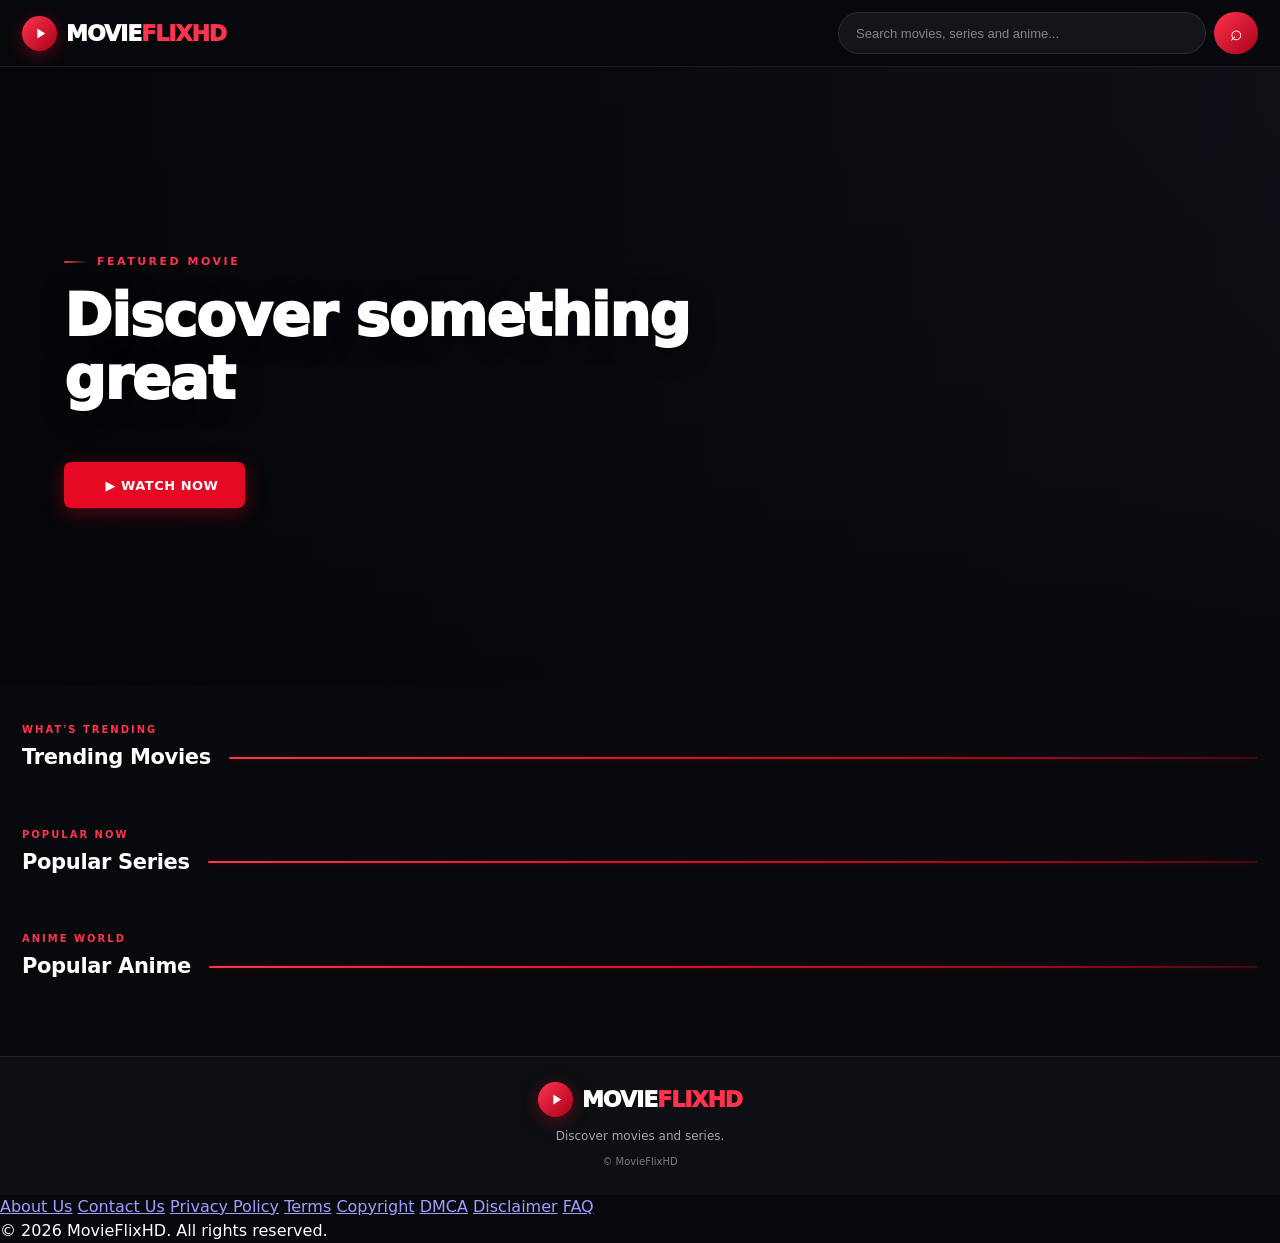
==== my-website/index.html @ fe710dcb "index.html" ====
<!doctype html>
<html lang="en">
<head>
  <link rel="icon" type="image/png" href="/favicon.png">
  <meta charset="utf-8">
  <meta name="viewport" content="width=device-width, initial-scale=1">
  <meta name="theme-color" content="#090b10">
  <meta name="description" content="Discover trending movies, popular series and anime on MovieFlixHD.">
  <meta name="color-scheme" content="dark">
  <title>MovieFlixHD</title>

  <link rel="stylesheet" href="css/home.css">
</head>
<body>

<header class="header">
  <div class="header-inner">

    <a class="logo" href="./" onclick="return goHome(event)" aria-label="MovieFlixHD Home">
      <span class="logo-play" aria-hidden="true">
        <svg viewBox="0 0 24 24" focusable="false">
          <path d="M8 5.8v12.4L18 12 8 5.8Z" fill="currentColor"/>
        </svg>
      </span>
      <span class="logo-text">MOVIE<span>FLIXHD</span></span>
    </a>

    <div class="search-box search-container" id="search-section">
      <input
        id="search-input"
        type="search"
        placeholder="Search movies, series and anime..."
        autocomplete="off"
        aria-label="Search movies, series and anime"
      >
      <button id="search-btn" type="button" aria-label="Search">
        ⌕
      </button>
    </div>

  </div>
</header>

<main>

  <!-- SEARCH RESULTS -->
  <section id="search-results" class="search-results" hidden>
    <div class="section-heading">
      <div>
        <span class="eyebrow">DISCOVER</span>
        <h2>Search Results</h2>
      </div>
    </div>

    <div id="search-results-list" class="movie-grid"></div>
  </section>

  <!-- HOME CONTENT -->
  <div id="home-content">

    <!-- FEATURED BANNER -->
    <section id="banner" class="banner">
      <div class="banner-bg" id="banner-bg"></div>
      <div class="banner-overlay"></div>

      <div class="banner-content">
        <span class="banner-label">FEATURED MOVIE</span>

        <h1 id="banner-title">Discover something great</h1>

        <div id="banner-meta" class="meta-line"></div>

        <p id="banner-overview"></p>

        <button
          id="banner-play"
          class="primary-btn"
          type="button"
          aria-label="Watch featured movie"
        >
          ▶ WATCH NOW
        </button>
      </div>
    </section>

    <!-- TRENDING MOVIES -->
    <section class="content-section">
      <div class="section-heading">
        <div>
          <span class="eyebrow">WHAT'S TRENDING</span>
          <h2>Trending Movies</h2>
        </div>
      </div>

      <div id="trending-movies" class="movie-grid"></div>
    </section>

    <!-- POPULAR SERIES -->
    <section class="content-section">
      <div class="section-heading">
        <div>
          <span class="eyebrow">POPULAR NOW</span>
          <h2>Popular Series</h2>
        </div>
      </div>

      <div id="popular-series" class="movie-grid"></div>
    </section>

    <!-- POPULAR ANIME -->
    <section class="content-section">
      <div class="section-heading">
        <div>
          <span class="eyebrow">ANIME WORLD</span>
          <h2>Popular Anime</h2>
        </div>
      </div>

      <div id="popular-anime" class="movie-grid"></div>
    </section>

  </div>

  <!-- SERIES / MOVIE DETAILS -->
  <section id="series-page" class="details-page" hidden>

    <div class="details-topbar">
      <button
        class="back-btn"
        type="button"
        onclick="goHome(event)"
      >
        ← BACK
      </button>

      <button
        id="details-share-btn"
        class="share-series-btn"
        type="button"
        onclick="openSharePopup()"
      >
        ↗ SHARE
      </button>
    </div>

    <div class="details-hero">

      <div class="series-poster-wrap">
        <img
          id="series-poster"
          src=""
          alt="Movie or series poster"
          loading="lazy"
        >
      </div>

      <div class="series-summary">
        <span id="details-kicker" class="eyebrow">DETAILS</span>

        <h1 id="series-title">Loading...</h1>

        <div id="series-meta" class="meta-line"></div>

        <p id="series-overview"></p>

        <button
          id="details-primary-btn"
          class="primary-btn"
          type="button"
        >
          WATCH MOVIE
        </button>

        <p id="share-feedback" class="feedback" aria-live="polite"></p>
      </div>

    </div>

    <!-- EPISODES -->
    <section id="episodes-section" class="episodes-section">
      <div class="section-heading episodes-heading">

        <div>
          <span id="details-list-kicker" class="eyebrow">WATCH</span>
          <h2 id="details-list-title">Episodes</h2>
        </div>

        <div id="season-control" class="season-control">
          <label for="season-select">Season</label>
          <select id="season-select" aria-label="Select season"></select>
        </div>

      </div>

      <div id="episodes-list" class="episodes-list"></div>
    </section>

    <!-- RECOMMENDED MOVIES -->
    <section id="movie-suggestions-section" class="episodes-section" hidden>
      <div class="section-heading">
        <div>
          <span class="eyebrow">MORE TO EXPLORE</span>
          <h2>YOU MAY ALSO LIKE</h2>
        </div>
      </div>

      <div id="movie-suggestions-list" class="movie-grid"></div>
    </section>

  </section>

</main>

<!-- VIDEO PLAYER MODAL -->
<div
  id="modal"
  class="modal"
  role="dialog"
  aria-modal="true"
  aria-labelledby="player-title"
  hidden
>
  <div class="modal-content">

    <div class="modal-header">
      <div>
        <h2 id="player-title">MovieFlixHD Player</h2>
        <p id="player-subtitle"></p>
      </div>

      <button
        class="modal-close"
        type="button"
        onclick="closeModal()"
        aria-label="Close player"
      >
        ×
      </button>
    </div>

    <div class="video-container" id="video-container"></div>

    <div class="player-controls" hidden>

      <div class="server-controls">
        <span id="server-name">Server 1</span>

        <button
          class="server-btn active"
          type="button"
          data-server="0"
          onclick="selectServer(0)"
        >
          SERVER 1
        </button>

        <button
          class="server-btn"
          type="button"
          data-server="1"
          onclick="selectServer(1)"
        >
          SERVER 2
        </button>

        <button
          class="server-btn"
          type="button"
          data-server="2"
          onclick="selectServer(2)"
        >
          SERVER 3
        </button>
      </div>

      <div id="episode-navigation" class="episode-navigation" hidden>
        <button
          id="prev-episode-btn"
          type="button"
          onclick="navigateEpisode(-1)"
        >
          ← Previous
        </button>

        <span id="episode-nav-label"></span>

        <button
          id="next-episode-btn"
          type="button"
          onclick="navigateEpisode(1)"
        >
          Next →
        </button>
      </div>

    </div>

    <p id="player-info" class="player-info">
      Select a server if playback does not start.
    </p>

  </div>
</div>

<!-- SHARE POPUP -->
<div
  id="share-modal"
  class="share-modal"
  role="dialog"
  aria-modal="true"
  aria-labelledby="share-modal-title"
  hidden
>
  <div class="share-modal-content">

    <div class="share-modal-header">
      <div>
        <h2 id="share-modal-title">Share</h2>
        <p id="share-modal-description"></p>
      </div>

      <button
        type="button"
        onclick="closeSharePopup()"
        aria-label="Close share popup"
      >
        ×
      </button>
    </div>

    <div class="share-options">

      <button
        type="button"
        onclick="shareTo('facebook')"
        aria-label="Share on Facebook"
        title="Facebook"
      >
        <svg viewBox="0 0 24 24" aria-hidden="true" focusable="false">
          <path fill="currentColor" d="M13.5 21v-8h2.7l.4-3.1h-3.1V8c0-.9.3-1.5 1.6-1.5h1.7V3.7c-.3 0-1.3-.1-2.5-.1-2.5 0-4.2 1.5-4.2 4.3v2H7.3V13h2.8v8z"/>
        </svg>
      </button>

      <button
        type="button"
        onclick="shareTo('messenger')"
        aria-label="Share on Messenger"
        title="Messenger"
      >
        <svg viewBox="0 0 24 24" aria-hidden="true" focusable="false">
          <path fill="currentColor" d="M12 2C6.4 2 2 6.1 2 11.4c0 2.9 1.3 5.4 3.5 7.1V22l3.4-1.9c1 .3 2 .5 3.1.5 5.6 0 10-4.1 10-9.2S17.6 2 12 2zm1 12.4-2.6-2.8-5 2.8 5.5-5.8 2.7 2.8 4.9-2.8z"/>
        </svg>
      </button>

      <button
        type="button"
        onclick="shareTo('whatsapp')"
        aria-label="Share on WhatsApp"
        title="WhatsApp"
      >
        <svg viewBox="0 0 24 24" aria-hidden="true" focusable="false">
          <path fill="currentColor" d="M12 2a9.8 9.8 0 0 0-8.5 14.7L2 22l5.5-1.4A10 10 0 1 0 12 2zm0 18a8 8 0 0 1-4.1-1.1l-.3-.2-3.2.8.9-3.1-.2-.3A8 8 0 1 1 12 20zm4.4-6c-.2-.1-1.3-.7-1.5-.7s-.4-.1-.5.1-.6.7-.7.8-.3.2-.5.1a6.5 6.5 0 0 1-1.8-1.1 7 7 0 0 1-1.2-1.5c-.1-.2 0-.3.1-.4l.3-.4c.1-.1.1-.2.2-.4s0-.3 0-.4l-.7-1.6c-.2-.4-.4-.4-.5-.4h-.5c-.2 0-.4.1-.6.3s-.8.8-.8 1.9.8 2.2.9 2.3a9.3 9.3 0 0 0 3.6 3.2c1.4.6 1.9.7 2.6.6.4-.1 1.3-.5 1.5-1s.2-.9.2-1-.2-.2-.5-.3z"/>
        </svg>
      </button>

      <button
        type="button"
        onclick="shareTo('telegram')"
        aria-label="Share on Telegram"
        title="Telegram"
      >
        <svg viewBox="0 0 24 24" aria-hidden="true" focusable="false">
          <path fill="currentColor" d="M21.8 3.2 18.5 20c-.2 1.2-.9 1.5-1.8.9l-5-3.7-2.4 2.3c-.3.3-.5.5-1 .5l.4-5.1 9.3-8.4c.4-.4-.1-.6-.6-.2L6 13.6 1.1 12c-1.1-.3-1.1-1 .2-1.5L20.4 3c.9-.3 1.7.2 1.4.2z"/>
        </svg>
      </button>

      <button
        type="button"
        onclick="shareTo('x')"
        aria-label="Share on X"
        title="X"
      >
        <svg viewBox="0 0 24 24" aria-hidden="true" focusable="false">
          <path fill="currentColor" d="M18.9 2H22l-6.8 7.8L23.2 22h-6.3L12 14.6 5.6 22H2.4l7.3-8.4L1.8 2h6.5l4.5 6.8zM17.8 20h1.7L7.1 3.9H5.3z"/>
        </svg>
      </button>

      <button
        type="button"
        onclick="shareTo('tiktok')"
        aria-label="Share on TikTok"
        title="TikTok"
      >
        <svg viewBox="0 0 24 24" aria-hidden="true" focusable="false">
          <path fill="currentColor" d="M19.6 7.1a5.3 5.3 0 0 1-3.2-1V15a6 6 0 1 1-6-6c.4 0 .8 0 1.2.1v3.2a2.8 2.8 0 1 0 1.8 2.7V2h3.1a5.2 5.2 0 0 0 3.1 4.2z"/>
        </svg>
      </button>

      <button
        type="button"
        onclick="shareTo('copy')"
        aria-label="Copy link"
        title="Copy Link"
      >
        <svg viewBox="0 0 24 24" aria-hidden="true" focusable="false">
          <path fill="none" stroke="currentColor" stroke-width="2" stroke-linecap="round" stroke-linejoin="round" d="M10 13a5 5 0 0 0 7.1 0l3-3a5 5 0 0 0-7.1-7.1l-1.7 1.7M14 11a5 5 0 0 0-7.1 0l-3 3A5 5 0 0 0 11 21l1.7-1.7"/>
        </svg>
      </button>

    </div>

    <p id="share-popup-feedback" class="feedback" aria-live="polite"></p>

  </div>
</div>

<!-- FOOTER -->
<footer class="footer">

  <a class="logo footer-logo" href="./" onclick="return goHome(event)" aria-label="MovieFlixHD Home">
    <span class="logo-play" aria-hidden="true">
      <svg viewBox="0 0 24 24" focusable="false">
        <path d="M8 5.8v12.4L18 12 8 5.8Z" fill="currentColor"/>
      </svg>
    </span>
    <span class="logo-text">MOVIE<span>FLIXHD</span></span>
  </a>

  <p>Discover movies and series.</p>

  <small>© <span id="year"></span> MovieFlixHD</small>

</footer>

<script src="js/home.js"></script>
<footer class="site-footer">
    <div class="footer-links">
        <a href="about.html">About Us</a>
        <a href="contact.html">Contact Us</a>
        <a href="privacy.html">Privacy Policy</a>
        <a href="terms.html">Terms</a>
        <a href="copyright.html">Copyright</a>
        <a href="dmca.html">DMCA</a>
        <a href="disclaimer.html">Disclaimer</a>
        <a href="faq.html">FAQ</a>
    </div>

    <p>© 2026 MovieFlixHD. All rights reserved.</p>
</footer>
</body>
</html>
---- my-website/css/home.css ----
/* MOVIEFLIXHD — FINAL FIXED CSS */

:root {
  --bg: #08090d;
  --bg-secondary: #0e1016;
  --surface: #141720;
  --surface-light: #1c202a;
  --red: #e50924;
  --red-light: #ff334d;
  --red-dark: #a90019;
  --text: #fff;
  --muted: #a3a5af;
  --border: rgba(255,255,255,.08);
  --shadow: 0 12px 35px rgba(0,0,0,.4);
}

* {
  margin: 0;
  padding: 0;
  box-sizing: border-box;
}

html {
  scroll-behavior: smooth;
}

body {
  background: var(--bg);
  color: var(--text);
  font-family: Inter, system-ui, -apple-system, sans-serif;
  overflow-x: hidden;
  line-height: 1.5;
  -webkit-font-smoothing: antialiased;
}

[hidden] {
  display: none !important;
}

button {
  cursor: pointer;
  font-family: inherit;
}

button:focus-visible,
input:focus-visible,
select:focus-visible {
  outline: 2px solid var(--red);
  outline-offset: 3px;
}

/* HEADER */

.header {
  position: sticky;
  top: 0;
  z-index: 100;
  padding: 12px 22px;
  background: rgba(8,9,13,.96);
  backdrop-filter: blur(18px);
  -webkit-backdrop-filter: blur(18px);
  border-bottom: 1px solid var(--border);
}

.header-inner {
  max-width: 1400px;
  margin: auto;
  display: flex;
  justify-content: space-between;
  align-items: center;
  gap: 18px;
}

.logo {
  display: inline-flex;
  align-items: center;
  gap: 9px;
  color: white;
  text-decoration: none;
  flex-shrink: 0;
}

.logo-play {
  width: 35px;
  height: 35px;
  display: flex;
  justify-content: center;
  align-items: center;
  border-radius: 50%;
  color: white;
  background: linear-gradient(135deg,var(--red-light),var(--red-dark));
  box-shadow: 0 4px 16px rgba(229,9,36,.35);
}

.logo-play svg {
  width: 19px;
  height: 19px;
  margin-left: 2px;
}

.logo-text {
  color: white;
  font-size: 22px;
  font-weight: 950;
  letter-spacing: -1px;
}

.logo-text span {
  color: var(--red-light);
}

/* SEARCH */

.search-box,
.search-container {
  display: flex;
  align-items: center;
  gap: 8px;
  width: min(420px,45%);
  max-width: 420px;
  min-width: 180px;
  position: relative;
  margin-left: auto;
}

#search-input {
  display: block;
  flex: 1;
  width: 100%;
  min-width: 0;
  height: 42px;
  padding: 0 17px;
  border-radius: 999px;
  border: 1px solid rgba(255,255,255,.09);
  outline: none;
  background: rgba(255,255,255,.055);
  color: white;
  font-size: 13px;
  transition: .3s ease;
}

#search-input::placeholder {
  color: #85858d;
}

#search-input:focus {
  border-color: var(--red);
  background: rgba(229,9,36,.06);
  box-shadow: 0 0 0 3px rgba(229,9,36,.1);
}

#search-btn {
  height: 42px;
  min-width: 44px;
  display: flex;
  align-items: center;
  justify-content: center;
  border: 0;
  border-radius: 999px;
  background: linear-gradient(135deg,var(--red-light),var(--red-dark));
  color: white;
  font-size: 21px;
}

/* BANNER */

.banner {
  min-height: 490px;
  height: 560px;
  display: flex;
  align-items: center;
  padding: 42px clamp(20px,5vw,75px);
  background-color: #11141a;
  background-size: cover;
  background-position: center 25%;
  position: relative;
  isolation: isolate;
  overflow: hidden;
}

.banner-bg,
.banner-overlay {
  position: absolute;
  inset: 0;
  pointer-events: none;
}

.banner-bg {
  z-index: -2;
  background-size: cover;
  background-position: center;
}

.banner-overlay {
  z-index: -1;
  background:
    linear-gradient(90deg,
      rgba(5,6,10,.97) 0%,
      rgba(5,6,10,.83) 32%,
      rgba(5,6,10,.48) 62%,
      rgba(5,6,10,.18) 100%),
    linear-gradient(0deg,
      #08090d 0%,
      rgba(8,9,13,.35) 35%,
      rgba(8,9,13,.12) 100%);
}

.banner-content {
  position: relative;
  z-index: 2;
  max-width: 650px;
  width: 100%;
}

.banner-label {
  display: inline-flex;
  align-items: center;
  gap: 9px;
  color: var(--red-light);
  font-size: 11px;
  font-weight: 900;
  letter-spacing: 2.5px;
  margin-bottom: 15px;
}

.banner-label::before {
  content: "";
  width: 24px;
  height: 2px;
  border-radius: 5px;
  background: linear-gradient(90deg,var(--red-light),transparent);
}

.banner-content h1 {
  font-size: clamp(32px,5vw,58px);
  font-weight: 950;
  line-height: 1.08;
  margin-bottom: 15px;
  letter-spacing: -1.3px;
  text-shadow: 0 4px 25px rgba(0,0,0,.5);
}

.meta-line {
  display: flex;
  align-items: center;
  flex-wrap: wrap;
  gap: 10px;
  margin: 0 0 15px;
  color: #e4e4e8;
  font-size: 12px;
}

.meta-line .rating {
  color: #ffc857;
  font-weight: 850;
}

.banner-content p {
  color: #d0d1d7;
  font-size: 14px;
  line-height: 1.75;
  max-width: 540px;
  display: -webkit-box;
  -webkit-line-clamp: 3;
  -webkit-box-orient: vertical;
  overflow: hidden;
  text-shadow: 0 2px 10px rgba(0,0,0,.55);
}

/* WATCH NOW BUTTON */

.primary-btn {
  margin-top: 22px;
  padding: 12px 25px;
  border: 1px solid rgba(255,255,255,.12);
  border-radius: 7px;
  background: linear-gradient(120deg,#ff334d,#c90020 65%,#8e0018);
  color: white;
  font-size: 13px;
  font-weight: 850;
  box-shadow: 0 7px 25px rgba(229,9,36,.3);
  transition: .3s ease;
}

.primary-btn:hover {
  transform: translateY(-3px);
  box-shadow: 0 10px 32px rgba(229,9,36,.48);
}

/* Keep original banner button and its JavaScript click handler */

#banner-play {
  display: inline-flex !important;
  align-items: center;
  justify-content: center;
  gap: 9px;
  min-width: 145px;
  min-height: 46px;
  padding: 13px 27px !important;
  border: none !important;
  border-radius: 7px !important;
  background: #e50924 !important;
  color: #fff !important;
  font-size: 0 !important;
  font-weight: 900;
  letter-spacing: .5px;
  box-shadow: 0 5px 20px rgba(229,9,36,.35);
  cursor: pointer;
  transition: .25s ease;
}

#banner-play::after {
  content: "▶  WATCH NOW";
  color: #fff;
  font-size: 13px;
  font-weight: 900;
  letter-spacing: .5px;
}

#banner-play:hover {
  background: #ff1e3d !important;
  transform: translateY(-2px);
  box-shadow: 0 8px 25px rgba(229,9,36,.5);
}

/* HOME SECTIONS */

.content-section,
.search-results {
  max-width: 1400px;
  margin: 32px auto;
  padding: 0 22px;
}

.section-heading {
  display: flex;
  justify-content: space-between;
  align-items: center;
  gap: 15px;
  width: 100%;
  margin-bottom: 18px;
}

.section-heading > div {
  flex: 1;
  min-width: 0;
  width: 100%;
}

.section-heading .eyebrow,
.eyebrow {
  display: block;
  color: var(--red-light);
  font-size: 10px;
  font-weight: 900;
  letter-spacing: 2px;
  margin-bottom: 5px;
}

.section-heading h2 {
  display: flex;
  align-items: center;
  gap: 18px;
  width: 100%;
  font-size: 21px;
  font-weight: 850;
  letter-spacing: -.35px;
}

.section-heading h2::after {
  content: "";
  display: block;
  flex: 1 1 auto;
  min-width: 25px;
  height: 2px;
  border-radius: 20px;
  background: linear-gradient(
    90deg,
    #ff334d 0%,
    #e50924 45%,
    rgba(229,9,36,.65) 80%,
    rgba(229,9,36,.25) 100%
  );
  box-shadow: 0 0 10px rgba(229,9,36,.25);
}

/* POSTER GRID */

.movie-grid {
  display: grid;
  grid-template-columns: repeat(auto-fill,minmax(145px,1fr));
  gap: 17px;
}

.movie-card {
  min-width: 0;
  overflow: hidden;
  border-radius: 10px;
  background: transparent;
  cursor: pointer;
  transition: transform .3s ease;
}

.movie-card:hover {
  transform: translateY(-5px);
}

.movie-card img {
  display: block;
  width: 100%;
  aspect-ratio: 2/3;
  height: auto;
  object-fit: cover;
  border-radius: 9px;
  background: var(--surface);
  border: 1px solid rgba(255,255,255,.07);
  box-shadow: 0 6px 18px rgba(0,0,0,.3);
  transition: .3s ease;
}

.movie-card:hover img {
  border-color: rgba(229,9,36,.7);
  box-shadow: 0 10px 28px rgba(229,9,36,.16);
}

.movie-card-info {
  padding: 8px 2px 3px;
}

.movie-card-title {
  color: #f4f4f6;
  font-size: 12px;
  font-weight: 750;
  line-height: 1.4;
  display: -webkit-box;
  -webkit-line-clamp: 2;
  -webkit-box-orient: vertical;
  overflow: hidden;
}

.movie-card-meta {
  display: flex !important;
  visibility: visible !important;
  align-items: center;
  justify-content: space-between;
  gap: 5px;
  margin-top: 5px;
  color: var(--muted);
  font-size: 10px;
  min-height: 15px;
}

.movie-card-rating {
  color: #ffc857;
  font-weight: 800;
  white-space: nowrap;
}

#search-results[hidden],
#search-section[hidden] {
  display: none !important;
}

/* SERIES DETAILS */

.details-page {
  max-width: 1240px;
  min-height: 65vh;
  margin: 0 auto;
  padding: 25px 22px 55px;
}

.details-topbar {
  display: flex;
  justify-content: space-between;
  align-items: center;
  gap: 12px;
  margin-bottom: 22px;
}

.back-btn,
.share-series-btn {
  border: 1px solid rgba(229,9,36,.35);
  border-radius: 8px;
  padding: 10px 16px;
  font-weight: 800;
  font-size: 12px;
  color: #fff;
  transition: .2s ease;
}

.back-btn {
  background: #191c25;
}

.share-series-btn {
  background: rgba(229,9,36,.12);
  color: #ff7180;
}

.back-btn:hover,
.share-series-btn:hover {
  border-color: var(--red);
  background: rgba(229,9,36,.22);
}

.details-hero {
  display: grid;
  grid-template-columns: 190px minmax(0,1fr);
  gap: 28px;
  align-items: center;
  padding: 22px;
  border: 1px solid var(--border);
  border-radius: 16px;
  background: linear-gradient(135deg,rgba(255,255,255,.045),rgba(255,255,255,.012));
  box-shadow: var(--shadow);
}

.series-poster-wrap img {
  display: block;
  width: 100%;
  aspect-ratio: 2/3;
  object-fit: cover;
  border-radius: 12px;
  border: 1px solid rgba(255,255,255,.1);
  background: var(--surface);
}

.series-summary h1 {
  font-size: clamp(27px,4vw,43px);
  line-height: 1.15;
  margin: 8px 0 12px;
}

.series-summary > p {
  max-width: 780px;
  color: #c5c6cd;
  font-size: 14px;
  line-height: 1.8;
}

.feedback {
  min-height: 18px;
  margin-top: 8px;
  color: #a9d8ad;
  font-size: 11px;
}

.episodes-section {
  margin-top: 35px;
}

.episodes-heading {
  align-items: end;
}

.episodes-heading h2 {
  font-size: 25px;
}

.season-control {
  display: flex;
  align-items: center;
  gap: 9px;
  color: #c5c6cd;
  font-size: 12px;
  font-weight: 700;
}

.season-control select {
  min-width: 135px;
  padding: 10px 34px 10px 12px;
  border: 1px solid rgba(255,255,255,.12);
  border-radius: 8px;
  background: #171a23;
  color: white;
  font: inherit;
}

.episodes-list {
  display: grid;
  grid-template-columns: repeat(2,minmax(0,1fr));
  gap: 13px;
}

.episode-card {
  display: grid;
  grid-template-columns: 135px minmax(0,1fr);
  gap: 13px;
  padding: 10px;
  border: 1px solid rgba(255,255,255,.07);
  border-radius: 11px;
  background: rgba(255,255,255,.025);
  cursor: pointer;
  transition: .2s ease;
}

.episode-card:hover {
  border-color: rgba(229,9,36,.65);
  background: rgba(229,9,36,.07);
  transform: translateY(-2px);
}

.episode-card img {
  width: 100%;
  aspect-ratio: 16/9;
  object-fit: cover;
  border-radius: 7px;
  background: #090a0e;
}

.episode-card h3 {
  font-size: 13px;
  line-height: 1.4;
  margin: 3px 0 6px;
}

.episode-number {
  color: var(--red-light);
  font-size: 10px;
  font-weight: 900;
}

.episode-card p {
  color: #9fa1aa;
  font-size: 11px;
  line-height: 1.55;
  display: -webkit-box;
  -webkit-line-clamp: 3;
  -webkit-box-orient: vertical;
  overflow: hidden;
}

.episode-runtime {
  display: block;
  color: #777d89;
  font-size: 10px;
  margin-top: 6px;
}

.episode-status {
  grid-column: 1/-1;
  padding: 25px;
  text-align: center;
  color: var(--muted);
  background: rgba(255,255,255,.025);
  border-radius: 10px;
}

/* VIDEO PLAYER */

.modal {
  position: fixed;
  inset: 0;
  background: rgba(3,4,7,.96);
  backdrop-filter: blur(15px);
  -webkit-backdrop-filter: blur(15px);
  display: none;
  justify-content: center;
  align-items: center;
  z-index: 9999;
  padding: 18px;
}

.modal:not([hidden]) {
  display: flex;
}

.modal-content {
  position: relative;
  width: 100%;
  max-width: 1000px;
  max-height: 94vh;
  overflow-y: auto;
  padding: 18px;
  border-radius: 17px;
  background: #11141a;
  border: 1px solid rgba(229,9,36,.2);
  box-shadow: 0 25px 80px rgba(0,0,0,.7);
}

.modal-header {
  display: flex;
  justify-content: space-between;
  align-items: flex-start;
  padding: 5px 48px 15px 5px;
}

.modal-header h2 {
  font-size: 19px;
  font-weight: 800;
  color: white;
}

.modal-header p {
  color: #a9abb5;
  font-size: 11px;
  margin-top: 4px;
}

.modal-close {
  position: absolute;
  top: 12px;
  right: 15px;
  width: 36px;
  height: 36px;
  display: flex;
  justify-content: center;
  align-items: center;
  cursor: pointer;
  font-size: 21px;
  color: white;
  background: rgba(229,9,36,.14);
  border: 1px solid rgba(229,9,36,.3);
  border-radius: 50%;
  z-index: 20;
}

.modal-close:hover {
  background: var(--red);
  transform: rotate(90deg);
}

.video-container {
  position: relative;
  width: 100%;
  aspect-ratio: 16/9;
  background: #000;
  border-radius: 12px;
  overflow: hidden;
  border: 1px solid rgba(229,9,36,.22);
  box-shadow: 0 10px 35px rgba(0,0,0,.5);
}

.video-container iframe {
  position: absolute;
  inset: 0;
  display: block;
  width: 100%;
  height: 100%;
  border: none;
}

.player-controls {
  display: flex;
  flex-direction: column;
  gap: 12px;
  padding: 14px 5px;
  border-bottom: 1px solid rgba(255,255,255,.07);
}

.server-controls {
  display: flex;
  align-items: center;
  flex-wrap: wrap;
  gap: 8px;
}

#server-name {
  color: var(--red-light);
  font-size: 12px;
  font-weight: 800;
  margin-right: 8px;
}

.server-btn {
  padding: 9px 15px;
  border: 1px solid rgba(255,255,255,.1);
  border-radius: 8px;
  background: var(--surface);
  color: var(--muted);
  font-size: 11px;
  font-weight: 750;
}

.server-btn.active {
  color: white;
  background: linear-gradient(135deg,var(--red-light),var(--red-dark));
  border-color: var(--red);
  box-shadow: 0 4px 15px rgba(229,9,36,.25);
}

.episode-navigation {
  display: flex;
  justify-content: space-between;
  align-items: center;
  gap: 10px;
  padding: 12px 3px;
  border-top: 1px solid rgba(255,255,255,.07);
}

.episode-navigation button {
  padding: 9px 12px;
  border: 1px solid rgba(229,9,36,.35);
  border-radius: 7px;
  background: rgba(229,9,36,.1);
  color: #ff7180;
  font-size: 11px;
  font-weight: 800;
}

.episode-navigation button:disabled {
  opacity: .35;
  cursor: not-allowed;
}

.episode-navigation span {
  color: #aeb0b8;
  font-size: 11px;
  text-align: center;
}

.player-info {
  margin-top: 12px;
  color: #a3a5af;
  font-size: 11px;
}

/* SHARE POPUP */

.share-modal {
  position: fixed;
  inset: 0;
  z-index: 10000;
  display: none;
  justify-content: center;
  align-items: center;
  padding: 15px;
  background: rgba(0,0,0,.8);
  backdrop-filter: blur(10px);
}

.share-modal:not([hidden]) {
  display: flex;
}

.share-modal-content {
  width: 100%;
  max-width: 390px;
  padding: 20px;
  border: 1px solid var(--border);
  border-radius: 15px;
  background: #141720;
  box-shadow: var(--shadow);
}

.share-modal-header {
  display: flex;
  justify-content: space-between;
  align-items: center;
  gap: 10px;
  margin-bottom: 22px;
}

.share-modal-header h2 {
  font-size: 19px;
}

.share-modal-header p {
  color: var(--muted);
  font-size: 12px;
}

.share-modal-header > button {
  width: 32px;
  height: 32px;
  border: 1px solid var(--border);
  border-radius: 50%;
  background: #20232d;
  color: white;
  font-size: 20px;
}

.share-options {
  display: grid;
  grid-template-columns: repeat(4,1fr);
  gap: 12px;
}

.share-options button {
  display: flex;
  justify-content: center;
  align-items: center;
  aspect-ratio: 1;
  border: 1px solid var(--border);
  border-radius: 12px;
  background: #20232d;
  color: white;
  transition: .2s ease;
}

.share-options button:hover {
  background: var(--red);
  transform: translateY(-3px);
}

.share-options svg {
  width: 25px;
  height: 25px;
}

/* FOOTER */

.footer {
  margin-top: 55px;
  padding: 25px 15px;
  text-align: center;
  background: #0d0f13;
  border-top: 1px solid var(--border);
  color: var(--muted);
  font-size: 12px;
}

.footer-logo {
  margin-bottom: 10px;
}

.footer p {
  margin-bottom: 7px;
}

.footer small {
  color: #777983;
}

/* DESKTOP POSTER SIZE */

@media (min-width: 768px) {
  .movie-grid {
    grid-template-columns: repeat(auto-fill,minmax(135px,1fr));
    gap: 16px;
  }

  .content-section,
  .search-results {
    margin-top: 35px;
    margin-bottom: 35px;
  }
}

@media (min-width: 1200px) {
  .movie-grid {
    grid-template-columns: repeat(auto-fill,minmax(145px,1fr));
    gap: 18px;
  }

  .banner {
    height: 620px;
  }
}

/* TABLET */

@media (max-width: 767px) {
  .details-page {
    padding: 18px 13px 40px;
  }

  .details-hero {
    grid-template-columns: 115px minmax(0,1fr);
    gap: 15px;
    padding: 13px;
  }

  .series-summary h1 {
    font-size: 23px;
  }

  .series-summary > p {
    font-size: 12px;
    line-height: 1.6;
  }

  .episodes-list {
    grid-template-columns: 1fr;
  }

  .episodes-heading h2 {
    font-size: 21px;
  }
}

/* MOBILE */

@media (max-width: 600px) {
  .header {
    padding: 11px 13px;
  }

  .header-inner {
    gap: 10px;
  }

  .logo-play {
    width: 29px;
    height: 29px;
  }

  .logo-play svg {
    width: 16px;
    height: 16px;
  }

  .logo-text {
    font-size: 18px;
  }

  .search-box,
  .search-container {
    width: 45%;
    max-width: 220px;
    min-width: 125px;
    margin-left: auto;
  }

  #search-input {
    height: 38px;
    padding: 0 12px;
    font-size: 11px;
  }

  #search-btn {
    height: 38px;
    min-width: 37px;
  }

  .banner {
    height: 410px;
    min-height: 410px;
    padding: 22px 17px;
    background-position: center;
  }

  .banner-overlay {
    background:
      linear-gradient(90deg,rgba(5,6,10,.91),rgba(5,6,10,.48)),
      linear-gradient(0deg,#08090d 0%,transparent 75%);
  }

  .banner-content h1 {
    font-size: 29px;
  }

  .banner-label {
    font-size: 9px;
    margin-bottom: 12px;
  }

  .meta-line {
    gap: 8px;
    font-size: 10px;
  }

  .banner-content p {
    font-size: 12px;
    line-height: 1.65;
  }

  .primary-btn {
    padding: 11px 20px;
    font-size: 12px;
    margin-top: 18px;
  }

  #banner-play {
    min-height: 42px;
    padding: 11px 20px !important;
  }

  #banner-play::after {
    font-size: 12px;
  }

  .content-section,
  .search-results {
    margin: 23px auto;
    padding: 0 13px;
  }

  .section-heading {
    margin-bottom: 14px;
  }

  .section-heading h2 {
    font-size: 17px;
    gap: 10px;
  }

  .movie-grid {
    grid-template-columns: repeat(3,minmax(0,1fr));
    gap: 9px;
  }

  .movie-card img {
    aspect-ratio: 2/3;
    height: auto;
    border-radius: 8px;
  }

  .movie-card-info {
    padding: 7px 1px 2px;
  }

  .movie-card-title {
    font-size: 11px;
  }

  .movie-card-meta {
    font-size: 9px;
  }

  .details-hero {
    grid-template-columns: 105px minmax(0,1fr);
    gap: 12px;
    padding: 11px;
  }

  .series-summary h1 {
    font-size: 20px;
  }

  .series-summary > p {
    font-size: 11px;
  }

  .episodes-heading {
    align-items: flex-start;
    flex-direction: column;
  }

  .season-control {
    width: 100%;
    justify-content: space-between;
  }

  .season-control select {
    flex: 1;
  }

  .episode-card {
    grid-template-columns: 112px minmax(0,1fr);
    gap: 10px;
    padding: 8px;
  }

  .episode-card h3 {
    font-size: 12px;
  }

  .episode-card p {
    font-size: 10px;
    -webkit-line-clamp: 2;
  }

  .modal {
    padding: 8px;
  }

  .modal-content {
    padding: 10px;
    border-radius: 12px;
    max-height: 96vh;
  }

  .modal-close {
    top: 8px;
    right: 8px;
    width: 32px;
    height: 32px;
    font-size: 19px;
  }

  .modal-header {
    padding: 5px 42px 12px 3px;
  }

  .modal-header h2 {
    font-size: 15px;
  }

  .video-container {
    border-radius: 9px;
  }

  .player-controls {
    padding: 12px 3px;
    gap: 10px;
  }

  .server-controls {
    gap: 6px;
  }

  .server-btn {
    flex: 1;
    padding: 9px 7px;
    font-size: 10px;
  }

  .episode-navigation {
    flex-wrap: wrap;
  }

  .episode-navigation span {
    order: -1;
    width: 100%;
  }

  .footer {
    margin-top: 35px;
    padding: 22px 12px;
  }
}

@media (max-width: 360px) {
  .logo-text {
    font-size: 16px;
  }

  .logo-play {
    width: 26px;
    height: 26px;
  }

  .search-box,
  .search-container {
    width: 42%;
    max-width: 165px;
    min-width: 110px;
  }

  .movie-grid {
    gap: 7px;
  }

  .banner {
    height: 360px;
    min-height: 360px;
  }

  .banner-content h1 {
    font-size: 24px;
  }

  .section-heading h2 {
    font-size: 15px;
    gap: 8px;
  }

  .details-hero {
    grid-template-columns: 90px minmax(0,1fr);
    gap: 10px;
  }

  .series-summary h1 {
    font-size: 18px;
  }
}

/* ACCESSIBILITY */

@media (prefers-reduced-motion: reduce) {
  *,
  *::before,
  *::after {
    scroll-behavior: auto !important;
    transition-duration: .01ms !important;
    animation-duration: .01ms !important;
  }
}

/* SCROLLBAR */

::-webkit-scrollbar {
  width: 7px;
}

::-webkit-scrollbar-track {
  background: #08090d;
}

::-webkit-scrollbar-thumb {
  background: #64202c;
  border-radius: 20px;
}

::-webkit-scrollbar-thumb:hover {
  background: var(--red);
}
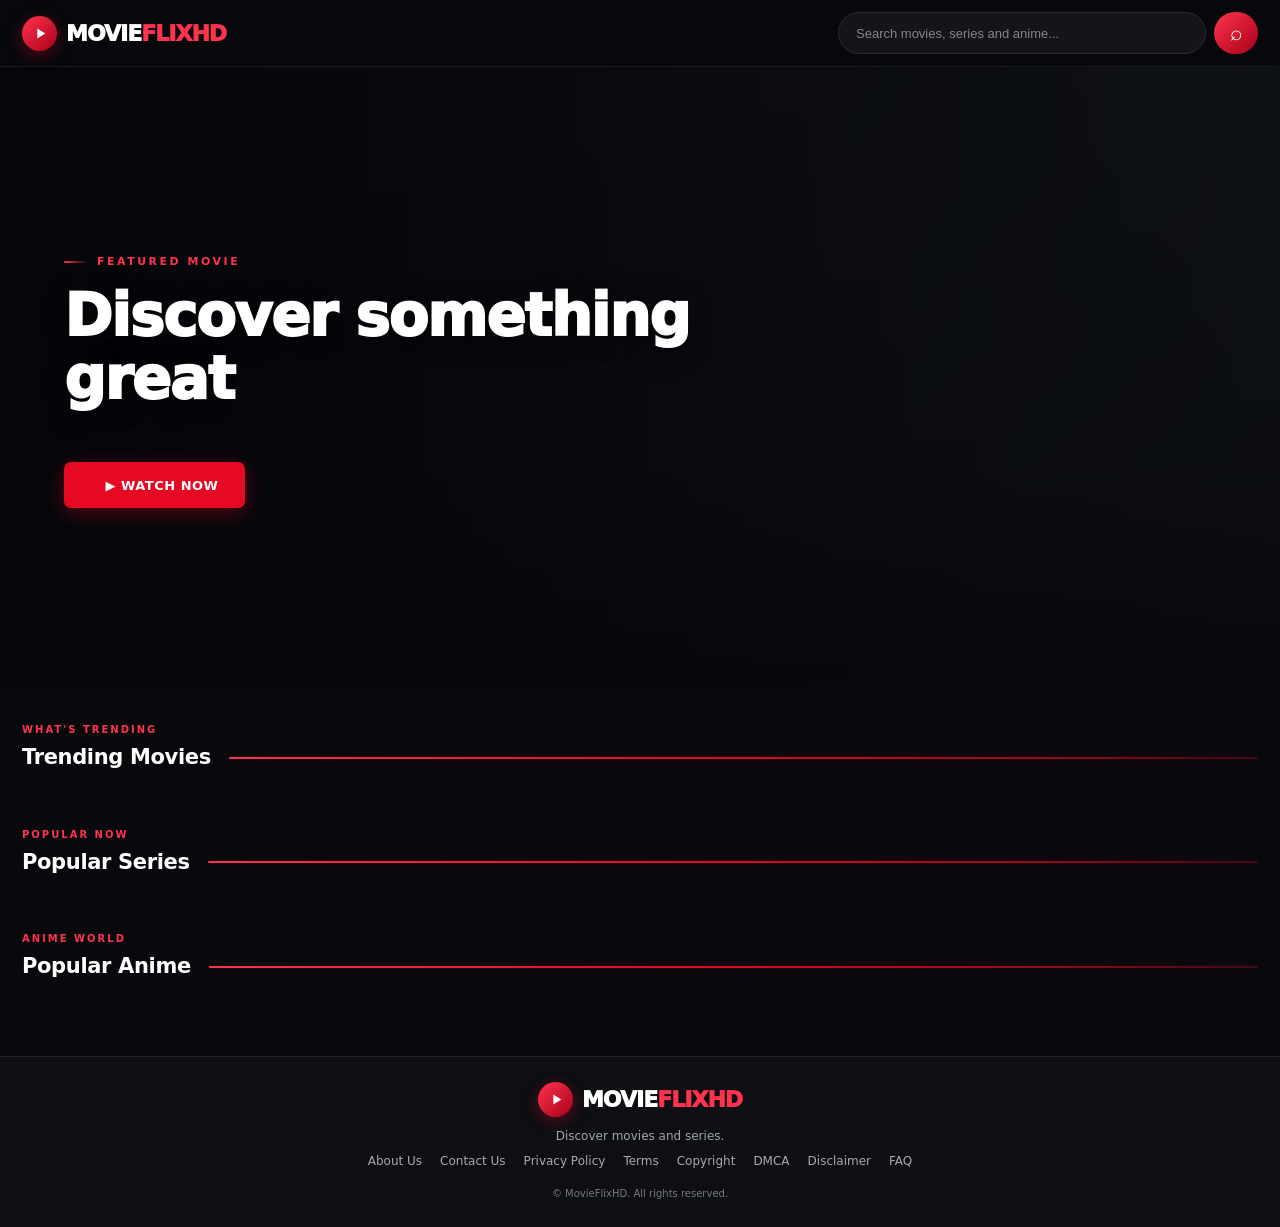
==== commit 8adcd229: "index.html" ====
--- a/my-website/index.html
+++ b/my-website/index.html
@@ -428,24 +428,21 @@
 
   <p>Discover movies and series.</p>
 
-  <small>© <span id="year"></span> MovieFlixHD</small>
+  <nav class="footer-links" aria-label="Footer links">
+    <a href="about.html">About Us</a>
+    <a href="contact.html">Contact Us</a>
+    <a href="privacy.html">Privacy Policy</a>
+    <a href="terms.html">Terms</a>
+    <a href="copyright.html">Copyright</a>
+    <a href="dmca.html">DMCA</a>
+    <a href="disclaimer.html">Disclaimer</a>
+    <a href="faq.html">FAQ</a>
+  </nav>
+
+  <small>© <span id="year"></span> MovieFlixHD. All rights reserved.</small>
 
 </footer>
 
 <script src="js/home.js"></script>
-<footer class="site-footer">
-    <div class="footer-links">
-        <a href="about.html">About Us</a>
-        <a href="contact.html">Contact Us</a>
-        <a href="privacy.html">Privacy Policy</a>
-        <a href="terms.html">Terms</a>
-        <a href="copyright.html">Copyright</a>
-        <a href="dmca.html">DMCA</a>
-        <a href="disclaimer.html">Disclaimer</a>
-        <a href="faq.html">FAQ</a>
-    </div>
-
-    <p>© 2026 MovieFlixHD. All rights reserved.</p>
-</footer>
 </body>
 </html>
--- a/my-website/css/home.css
+++ b/my-website/css/home.css
@@ -1288,3 +1288,35 @@
 ::-webkit-scrollbar-thumb:hover {
   background: var(--red);
 }
+.site-footer {
+    background: #090a0d;
+    border-top: 1px solid #24262c;
+    padding: 22px 15px;
+    text-align: center;
+    margin-top: 40px;
+}
+
+.footer-links {
+    display: flex;
+    justify-content: center;
+    flex-wrap: wrap;
+    gap: 10px 18px;
+    margin-bottom: 14px;
+}
+
+.footer-links a {
+    color: #aaa;
+    font-size: 12px;
+    text-decoration: none;
+    transition: color 0.2s ease;
+}
+
+.footer-links a:hover {
+    color: #d8b66a;
+}
+
+.site-footer p {
+    color: #666;
+    font-size: 11px;
+    margin: 0;
+}
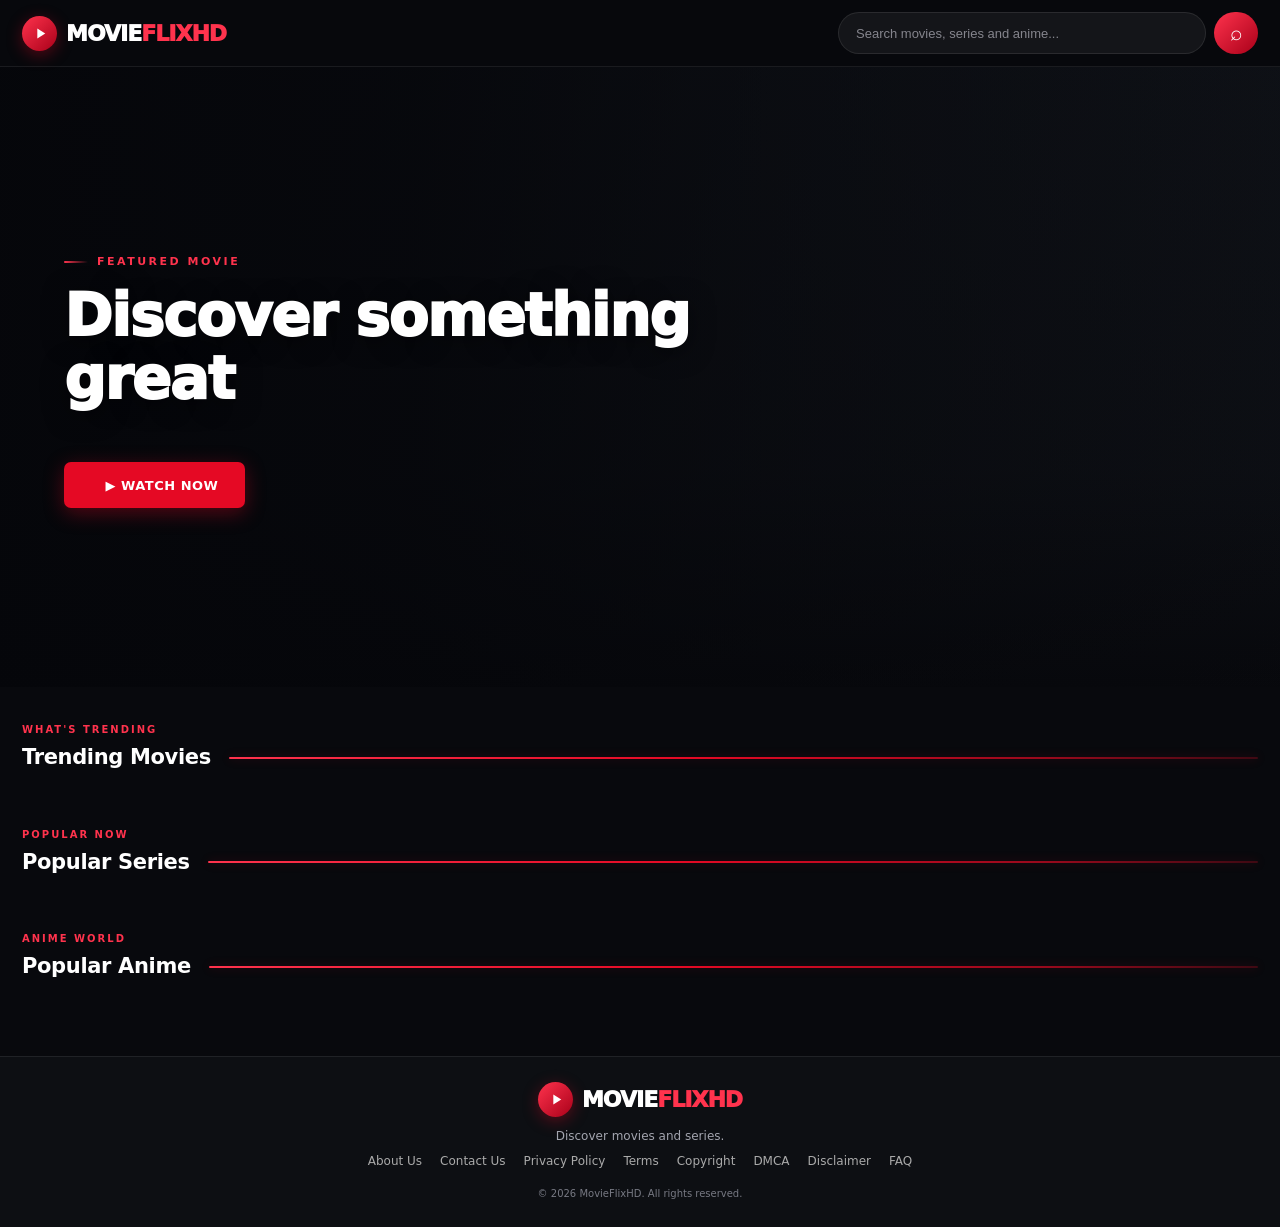
==== commit d6a3db27: "index.html" ====
--- a/my-website/index.html
+++ b/my-website/index.html
@@ -1,7 +1,7 @@
+
 <!doctype html>
 <html lang="en">
 <head>
-  <link rel="icon" type="image/png" href="/favicon.png">
   <meta charset="utf-8">
   <meta name="viewport" content="width=device-width, initial-scale=1">
   <meta name="theme-color" content="#090b10">
@@ -9,6 +9,7 @@
   <meta name="color-scheme" content="dark">
   <title>MovieFlixHD</title>
 
+  <link rel="icon" type="image/png" href="/favicon.png">
   <link rel="stylesheet" href="css/home.css">
 </head>
 <body>
@@ -330,78 +331,43 @@
 
     <div class="share-options">
 
-      <button
-        type="button"
-        onclick="shareTo('facebook')"
-        aria-label="Share on Facebook"
-        title="Facebook"
-      >
+      <button type="button" onclick="shareTo('facebook')" aria-label="Share on Facebook" title="Facebook">
         <svg viewBox="0 0 24 24" aria-hidden="true" focusable="false">
           <path fill="currentColor" d="M13.5 21v-8h2.7l.4-3.1h-3.1V8c0-.9.3-1.5 1.6-1.5h1.7V3.7c-.3 0-1.3-.1-2.5-.1-2.5 0-4.2 1.5-4.2 4.3v2H7.3V13h2.8v8z"/>
         </svg>
       </button>
 
-      <button
-        type="button"
-        onclick="shareTo('messenger')"
-        aria-label="Share on Messenger"
-        title="Messenger"
-      >
+      <button type="button" onclick="shareTo('messenger')" aria-label="Share on Messenger" title="Messenger">
         <svg viewBox="0 0 24 24" aria-hidden="true" focusable="false">
           <path fill="currentColor" d="M12 2C6.4 2 2 6.1 2 11.4c0 2.9 1.3 5.4 3.5 7.1V22l3.4-1.9c1 .3 2 .5 3.1.5 5.6 0 10-4.1 10-9.2S17.6 2 12 2zm1 12.4-2.6-2.8-5 2.8 5.5-5.8 2.7 2.8 4.9-2.8z"/>
         </svg>
       </button>
 
-      <button
-        type="button"
-        onclick="shareTo('whatsapp')"
-        aria-label="Share on WhatsApp"
-        title="WhatsApp"
-      >
+      <button type="button" onclick="shareTo('whatsapp')" aria-label="Share on WhatsApp" title="WhatsApp">
         <svg viewBox="0 0 24 24" aria-hidden="true" focusable="false">
           <path fill="currentColor" d="M12 2a9.8 9.8 0 0 0-8.5 14.7L2 22l5.5-1.4A10 10 0 1 0 12 2zm0 18a8 8 0 0 1-4.1-1.1l-.3-.2-3.2.8.9-3.1-.2-.3A8 8 0 1 1 12 20zm4.4-6c-.2-.1-1.3-.7-1.5-.7s-.4-.1-.5.1-.6.7-.7.8-.3.2-.5.1a6.5 6.5 0 0 1-1.8-1.1 7 7 0 0 1-1.2-1.5c-.1-.2 0-.3.1-.4l.3-.4c.1-.1.1-.2.2-.4s0-.3 0-.4l-.7-1.6c-.2-.4-.4-.4-.5-.4h-.5c-.2 0-.4.1-.6.3s-.8.8-.8 1.9.8 2.2.9 2.3a9.3 9.3 0 0 0 3.6 3.2c1.4.6 1.9.7 2.6.6.4-.1 1.3-.5 1.5-1s.2-.9.2-1-.2-.2-.5-.3z"/>
         </svg>
       </button>
 
-      <button
-        type="button"
-        onclick="shareTo('telegram')"
-        aria-label="Share on Telegram"
-        title="Telegram"
-      >
+      <button type="button" onclick="shareTo('telegram')" aria-label="Share on Telegram" title="Telegram">
         <svg viewBox="0 0 24 24" aria-hidden="true" focusable="false">
           <path fill="currentColor" d="M21.8 3.2 18.5 20c-.2 1.2-.9 1.5-1.8.9l-5-3.7-2.4 2.3c-.3.3-.5.5-1 .5l.4-5.1 9.3-8.4c.4-.4-.1-.6-.6-.2L6 13.6 1.1 12c-1.1-.3-1.1-1 .2-1.5L20.4 3c.9-.3 1.7.2 1.4.2z"/>
         </svg>
       </button>
 
-      <button
-        type="button"
-        onclick="shareTo('x')"
-        aria-label="Share on X"
-        title="X"
-      >
+      <button type="button" onclick="shareTo('x')" aria-label="Share on X" title="X">
         <svg viewBox="0 0 24 24" aria-hidden="true" focusable="false">
           <path fill="currentColor" d="M18.9 2H22l-6.8 7.8L23.2 22h-6.3L12 14.6 5.6 22H2.4l7.3-8.4L1.8 2h6.5l4.5 6.8zM17.8 20h1.7L7.1 3.9H5.3z"/>
         </svg>
       </button>
 
-      <button
-        type="button"
-        onclick="shareTo('tiktok')"
-        aria-label="Share on TikTok"
-        title="TikTok"
-      >
+      <button type="button" onclick="shareTo('tiktok')" aria-label="Share on TikTok" title="TikTok">
         <svg viewBox="0 0 24 24" aria-hidden="true" focusable="false">
           <path fill="currentColor" d="M19.6 7.1a5.3 5.3 0 0 1-3.2-1V15a6 6 0 1 1-6-6c.4 0 .8 0 1.2.1v3.2a2.8 2.8 0 1 0 1.8 2.7V2h3.1a5.2 5.2 0 0 0 3.1 4.2z"/>
         </svg>
       </button>
 
-      <button
-        type="button"
-        onclick="shareTo('copy')"
-        aria-label="Copy link"
-        title="Copy Link"
-      >
+      <button type="button" onclick="shareTo('copy')" aria-label="Copy link" title="Copy Link">
         <svg viewBox="0 0 24 24" aria-hidden="true" focusable="false">
           <path fill="none" stroke="currentColor" stroke-width="2" stroke-linecap="round" stroke-linejoin="round" d="M10 13a5 5 0 0 0 7.1 0l3-3a5 5 0 0 0-7.1-7.1l-1.7 1.7M14 11a5 5 0 0 0-7.1 0l-3 3A5 5 0 0 0 11 21l1.7-1.7"/>
         </svg>
@@ -414,7 +380,7 @@
   </div>
 </div>
 
-<!-- FOOTER -->
+<!-- SINGLE FOOTER -->
 <footer class="footer">
 
   <a class="logo footer-logo" href="./" onclick="return goHome(event)" aria-label="MovieFlixHD Home">
@@ -439,7 +405,7 @@
     <a href="faq.html">FAQ</a>
   </nav>
 
-  <small>© <span id="year"></span> MovieFlixHD. All rights reserved.</small>
+  <small>© <span id="year">2026</span> MovieFlixHD. All rights reserved.</small>
 
 </footer>
 
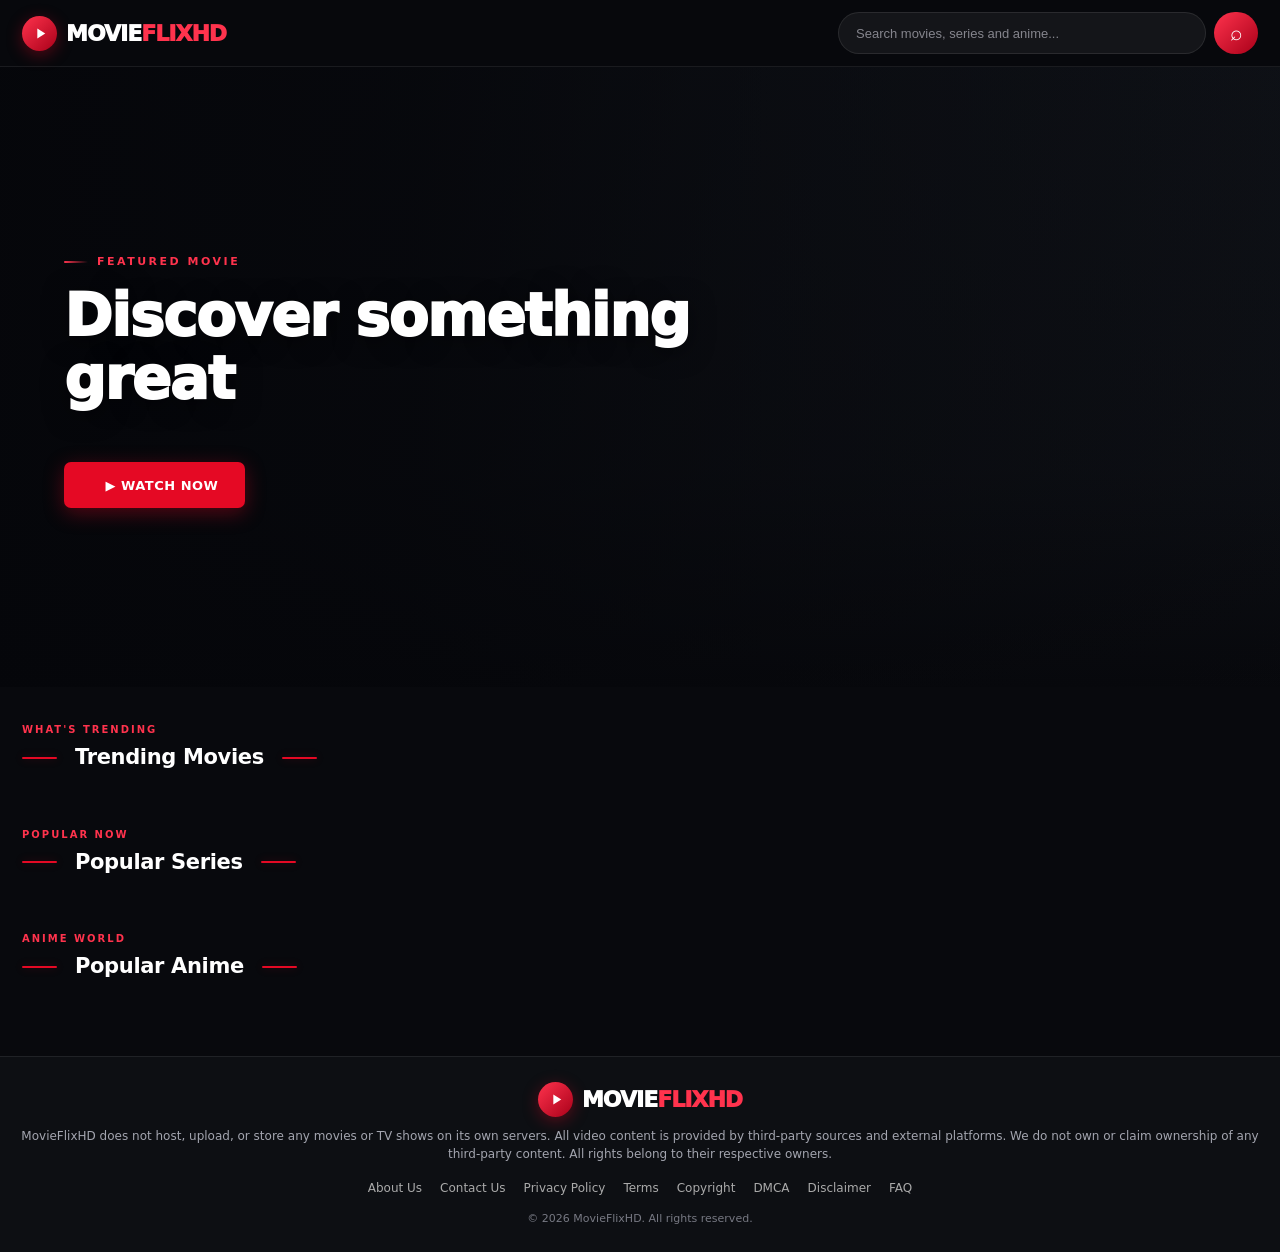
==== commit 6a17c505: "index.html" ====
--- a/my-website/index.html
+++ b/my-website/index.html
@@ -392,7 +392,7 @@
     <span class="logo-text">MOVIE<span>FLIXHD</span></span>
   </a>
 
-  <p>Discover movies and series.</p>
+  <p>MovieFlixHD does not host, upload, or store any movies or TV shows on its own servers. All video content is provided by third-party sources and external platforms. We do not own or claim ownership of any third-party content. All rights belong to their respective owners.</p>
 
   <nav class="footer-links" aria-label="Footer links">
     <a href="about.html">About Us</a>
--- a/my-website/css/home.css
+++ b/my-website/css/home.css
@@ -1,5 +1,3 @@
-
-/* MOVIEFLIXHD — FINAL FIXED CSS */
 
 :root {
   --bg: #08090d;
@@ -15,185 +13,170 @@
   --shadow: 0 12px 35px rgba(0,0,0,.4);
 }
 
-* {
-  margin: 0;
-  padding: 0;
-  box-sizing: border-box;
-}
-
-html {
-  scroll-behavior: smooth;
-}
+* { margin:0; padding:0; box-sizing:border-box; }
+
+html { scroll-behavior:smooth; }
 
 body {
-  background: var(--bg);
-  color: var(--text);
-  font-family: Inter, system-ui, -apple-system, sans-serif;
-  overflow-x: hidden;
-  line-height: 1.5;
-  -webkit-font-smoothing: antialiased;
-}
-
-[hidden] {
-  display: none !important;
-}
-
-button {
-  cursor: pointer;
-  font-family: inherit;
-}
+  background:var(--bg);
+  color:var(--text);
+  font-family:Inter,system-ui,-apple-system,sans-serif;
+  overflow-x:hidden;
+  line-height:1.5;
+  -webkit-font-smoothing:antialiased;
+}
+
+[hidden] { display:none !important; }
+
+button { cursor:pointer; font-family:inherit; }
 
 button:focus-visible,
 input:focus-visible,
 select:focus-visible {
-  outline: 2px solid var(--red);
-  outline-offset: 3px;
+  outline:2px solid var(--red);
+  outline-offset:3px;
 }
 
 /* HEADER */
 
 .header {
-  position: sticky;
-  top: 0;
-  z-index: 100;
-  padding: 12px 22px;
-  background: rgba(8,9,13,.96);
-  backdrop-filter: blur(18px);
-  -webkit-backdrop-filter: blur(18px);
-  border-bottom: 1px solid var(--border);
+  position:sticky;
+  top:0;
+  z-index:100;
+  padding:12px 22px;
+  background:rgba(8,9,13,.96);
+  backdrop-filter:blur(18px);
+  -webkit-backdrop-filter:blur(18px);
+  border-bottom:1px solid var(--border);
 }
 
 .header-inner {
-  max-width: 1400px;
-  margin: auto;
-  display: flex;
-  justify-content: space-between;
-  align-items: center;
-  gap: 18px;
+  max-width:1400px;
+  margin:auto;
+  display:flex;
+  justify-content:space-between;
+  align-items:center;
+  gap:18px;
 }
 
 .logo {
-  display: inline-flex;
-  align-items: center;
-  gap: 9px;
-  color: white;
-  text-decoration: none;
-  flex-shrink: 0;
+  display:inline-flex;
+  align-items:center;
+  gap:9px;
+  color:white;
+  text-decoration:none;
+  flex-shrink:0;
 }
 
 .logo-play {
-  width: 35px;
-  height: 35px;
-  display: flex;
-  justify-content: center;
-  align-items: center;
-  border-radius: 50%;
-  color: white;
-  background: linear-gradient(135deg,var(--red-light),var(--red-dark));
-  box-shadow: 0 4px 16px rgba(229,9,36,.35);
+  width:35px;
+  height:35px;
+  display:flex;
+  justify-content:center;
+  align-items:center;
+  border-radius:50%;
+  color:white;
+  background:linear-gradient(135deg,var(--red-light),var(--red-dark));
+  box-shadow:0 4px 16px rgba(229,9,36,.35);
 }
 
 .logo-play svg {
-  width: 19px;
-  height: 19px;
-  margin-left: 2px;
+  width:19px;
+  height:19px;
+  margin-left:2px;
 }
 
 .logo-text {
-  color: white;
-  font-size: 22px;
-  font-weight: 950;
-  letter-spacing: -1px;
-}
-
-.logo-text span {
-  color: var(--red-light);
-}
+  color:white;
+  font-size:22px;
+  font-weight:950;
+  letter-spacing:-1px;
+}
+
+.logo-text span { color:var(--red-light); }
 
 /* SEARCH */
 
 .search-box,
 .search-container {
-  display: flex;
-  align-items: center;
-  gap: 8px;
-  width: min(420px,45%);
-  max-width: 420px;
-  min-width: 180px;
-  position: relative;
-  margin-left: auto;
+  display:flex;
+  align-items:center;
+  gap:8px;
+  width:min(420px,45%);
+  max-width:420px;
+  min-width:180px;
+  position:relative;
+  margin-left:auto;
 }
 
 #search-input {
-  display: block;
-  flex: 1;
-  width: 100%;
-  min-width: 0;
-  height: 42px;
-  padding: 0 17px;
-  border-radius: 999px;
-  border: 1px solid rgba(255,255,255,.09);
-  outline: none;
-  background: rgba(255,255,255,.055);
-  color: white;
-  font-size: 13px;
-  transition: .3s ease;
-}
-
-#search-input::placeholder {
-  color: #85858d;
-}
+  display:block;
+  flex:1;
+  width:100%;
+  min-width:0;
+  height:42px;
+  padding:0 17px;
+  border-radius:999px;
+  border:1px solid rgba(255,255,255,.09);
+  outline:none;
+  background:rgba(255,255,255,.055);
+  color:white;
+  font-size:13px;
+  transition:.3s ease;
+}
+
+#search-input::placeholder { color:#85858d; }
 
 #search-input:focus {
-  border-color: var(--red);
-  background: rgba(229,9,36,.06);
-  box-shadow: 0 0 0 3px rgba(229,9,36,.1);
+  border-color:var(--red);
+  background:rgba(229,9,36,.06);
+  box-shadow:0 0 0 3px rgba(229,9,36,.1);
 }
 
 #search-btn {
-  height: 42px;
-  min-width: 44px;
-  display: flex;
-  align-items: center;
-  justify-content: center;
-  border: 0;
-  border-radius: 999px;
-  background: linear-gradient(135deg,var(--red-light),var(--red-dark));
-  color: white;
-  font-size: 21px;
+  height:42px;
+  min-width:44px;
+  display:flex;
+  align-items:center;
+  justify-content:center;
+  border:0;
+  border-radius:999px;
+  background:linear-gradient(135deg,var(--red-light),var(--red-dark));
+  color:white;
+  font-size:21px;
 }
 
 /* BANNER */
 
 .banner {
-  min-height: 490px;
-  height: 560px;
-  display: flex;
-  align-items: center;
-  padding: 42px clamp(20px,5vw,75px);
-  background-color: #11141a;
-  background-size: cover;
-  background-position: center 25%;
-  position: relative;
-  isolation: isolate;
-  overflow: hidden;
+  min-height:490px;
+  height:560px;
+  display:flex;
+  align-items:center;
+  padding:42px clamp(20px,5vw,75px);
+  background-color:#11141a;
+  background-size:cover;
+  background-position:center 25%;
+  position:relative;
+  isolation:isolate;
+  overflow:hidden;
 }
 
 .banner-bg,
 .banner-overlay {
-  position: absolute;
-  inset: 0;
-  pointer-events: none;
+  position:absolute;
+  inset:0;
+  pointer-events:none;
 }
 
 .banner-bg {
-  z-index: -2;
-  background-size: cover;
-  background-position: center;
+  z-index:-2;
+  background-size:cover;
+  background-position:center;
 }
 
 .banner-overlay {
-  z-index: -1;
+  z-index:-1;
   background:
     linear-gradient(90deg,
       rgba(5,6,10,.97) 0%,
@@ -207,829 +190,807 @@
 }
 
 .banner-content {
-  position: relative;
-  z-index: 2;
-  max-width: 650px;
-  width: 100%;
+  position:relative;
+  z-index:2;
+  max-width:650px;
+  width:100%;
 }
 
 .banner-label {
-  display: inline-flex;
-  align-items: center;
-  gap: 9px;
-  color: var(--red-light);
-  font-size: 11px;
-  font-weight: 900;
-  letter-spacing: 2.5px;
-  margin-bottom: 15px;
+  display:inline-flex;
+  align-items:center;
+  gap:9px;
+  color:var(--red-light);
+  font-size:11px;
+  font-weight:900;
+  letter-spacing:2.5px;
+  margin-bottom:15px;
 }
 
 .banner-label::before {
-  content: "";
-  width: 24px;
-  height: 2px;
-  border-radius: 5px;
-  background: linear-gradient(90deg,var(--red-light),transparent);
+  content:"";
+  width:24px;
+  height:2px;
+  border-radius:5px;
+  background:linear-gradient(90deg,var(--red-light),transparent);
 }
 
 .banner-content h1 {
-  font-size: clamp(32px,5vw,58px);
-  font-weight: 950;
-  line-height: 1.08;
-  margin-bottom: 15px;
-  letter-spacing: -1.3px;
-  text-shadow: 0 4px 25px rgba(0,0,0,.5);
+  font-size:clamp(32px,5vw,58px);
+  font-weight:950;
+  line-height:1.08;
+  margin-bottom:15px;
+  letter-spacing:-1.3px;
+  text-shadow:0 4px 25px rgba(0,0,0,.5);
 }
 
 .meta-line {
-  display: flex;
-  align-items: center;
-  flex-wrap: wrap;
-  gap: 10px;
-  margin: 0 0 15px;
-  color: #e4e4e8;
-  font-size: 12px;
+  display:flex;
+  align-items:center;
+  flex-wrap:wrap;
+  gap:10px;
+  margin:0 0 15px;
+  color:#e4e4e8;
+  font-size:12px;
 }
 
 .meta-line .rating {
-  color: #ffc857;
-  font-weight: 850;
+  color:#ffc857;
+  font-weight:850;
 }
 
 .banner-content p {
-  color: #d0d1d7;
-  font-size: 14px;
-  line-height: 1.75;
-  max-width: 540px;
-  display: -webkit-box;
-  -webkit-line-clamp: 3;
-  -webkit-box-orient: vertical;
-  overflow: hidden;
-  text-shadow: 0 2px 10px rgba(0,0,0,.55);
-}
-
-/* WATCH NOW BUTTON */
+  color:#d0d1d7;
+  font-size:14px;
+  line-height:1.75;
+  max-width:540px;
+  display:-webkit-box;
+  -webkit-line-clamp:3;
+  -webkit-box-orient:vertical;
+  overflow:hidden;
+  text-shadow:0 2px 10px rgba(0,0,0,.55);
+}
+
+/* BUTTONS */
 
 .primary-btn {
-  margin-top: 22px;
-  padding: 12px 25px;
-  border: 1px solid rgba(255,255,255,.12);
-  border-radius: 7px;
-  background: linear-gradient(120deg,#ff334d,#c90020 65%,#8e0018);
-  color: white;
-  font-size: 13px;
-  font-weight: 850;
-  box-shadow: 0 7px 25px rgba(229,9,36,.3);
-  transition: .3s ease;
+  margin-top:22px;
+  padding:12px 25px;
+  border:1px solid rgba(255,255,255,.12);
+  border-radius:7px;
+  background:linear-gradient(120deg,#ff334d,#c90020 65%,#8e0018);
+  color:white;
+  font-size:13px;
+  font-weight:850;
+  box-shadow:0 7px 25px rgba(229,9,36,.3);
+  transition:.3s ease;
 }
 
 .primary-btn:hover {
-  transform: translateY(-3px);
-  box-shadow: 0 10px 32px rgba(229,9,36,.48);
-}
-
-/* Keep original banner button and its JavaScript click handler */
+  transform:translateY(-3px);
+  box-shadow:0 10px 32px rgba(229,9,36,.48);
+}
 
 #banner-play {
-  display: inline-flex !important;
-  align-items: center;
-  justify-content: center;
-  gap: 9px;
-  min-width: 145px;
-  min-height: 46px;
-  padding: 13px 27px !important;
-  border: none !important;
-  border-radius: 7px !important;
-  background: #e50924 !important;
-  color: #fff !important;
-  font-size: 0 !important;
-  font-weight: 900;
-  letter-spacing: .5px;
-  box-shadow: 0 5px 20px rgba(229,9,36,.35);
-  cursor: pointer;
-  transition: .25s ease;
+  display:inline-flex !important;
+  align-items:center;
+  justify-content:center;
+  gap:9px;
+  min-width:145px;
+  min-height:46px;
+  padding:13px 27px !important;
+  border:none !important;
+  border-radius:7px !important;
+  background:#e50924 !important;
+  color:#fff !important;
+  font-size:0 !important;
+  font-weight:900;
+  letter-spacing:.5px;
+  box-shadow:0 5px 20px rgba(229,9,36,.35);
+  cursor:pointer;
+  transition:.25s ease;
 }
 
 #banner-play::after {
-  content: "▶  WATCH NOW";
-  color: #fff;
-  font-size: 13px;
-  font-weight: 900;
-  letter-spacing: .5px;
+  content:"▶  WATCH NOW";
+  color:#fff;
+  font-size:13px;
+  font-weight:900;
+  letter-spacing:.5px;
 }
 
 #banner-play:hover {
-  background: #ff1e3d !important;
-  transform: translateY(-2px);
-  box-shadow: 0 8px 25px rgba(229,9,36,.5);
+  background:#ff1e3d !important;
+  transform:translateY(-2px);
+  box-shadow:0 8px 25px rgba(229,9,36,.5);
 }
 
 /* HOME SECTIONS */
 
 .content-section,
 .search-results {
-  max-width: 1400px;
-  margin: 32px auto;
-  padding: 0 22px;
+  max-width:1400px;
+  margin:32px auto;
+  padding:0 22px;
 }
 
 .section-heading {
-  display: flex;
-  justify-content: space-between;
-  align-items: center;
-  gap: 15px;
-  width: 100%;
-  margin-bottom: 18px;
+  display:flex;
+  justify-content:space-between;
+  align-items:center;
+  gap:15px;
+  width:100%;
+  margin-bottom:18px;
 }
 
 .section-heading > div {
-  flex: 1;
-  min-width: 0;
-  width: 100%;
+  flex:1;
+  min-width:0;
+  width:100%;
 }
 
 .section-heading .eyebrow,
 .eyebrow {
-  display: block;
-  color: var(--red-light);
-  font-size: 10px;
-  font-weight: 900;
-  letter-spacing: 2px;
-  margin-bottom: 5px;
+  display:block;
+  color:var(--red-light);
+  font-size:10px;
+  font-weight:900;
+  letter-spacing:2px;
+  margin-bottom:5px;
 }
 
 .section-heading h2 {
-  display: flex;
-  align-items: center;
-  gap: 18px;
-  width: 100%;
-  font-size: 21px;
-  font-weight: 850;
-  letter-spacing: -.35px;
-}
-
+  display:flex;
+  align-items:center;
+  gap:18px;
+  width:100%;
+  font-size:21px;
+  font-weight:850;
+  letter-spacing:-.35px;
+}
+
+.section-heading h2::before,
 .section-heading h2::after {
-  content: "";
-  display: block;
-  flex: 1 1 auto;
-  min-width: 25px;
-  height: 2px;
-  border-radius: 20px;
-  background: linear-gradient(
-    90deg,
-    #ff334d 0%,
-    #e50924 45%,
-    rgba(229,9,36,.65) 80%,
-    rgba(229,9,36,.25) 100%
-  );
-  box-shadow: 0 0 10px rgba(229,9,36,.25);
+  content:"";
+  display:block;
+  flex:0 0 35px;
+  height:2px;
+  border-radius:20px;
+  background:var(--red);
+  box-shadow:0 0 8px rgba(229,9,36,.25);
 }
 
 /* POSTER GRID */
 
 .movie-grid {
-  display: grid;
-  grid-template-columns: repeat(auto-fill,minmax(145px,1fr));
-  gap: 17px;
+  display:grid;
+  grid-template-columns:repeat(auto-fill,minmax(145px,1fr));
+  gap:17px;
 }
 
 .movie-card {
-  min-width: 0;
-  overflow: hidden;
-  border-radius: 10px;
-  background: transparent;
-  cursor: pointer;
-  transition: transform .3s ease;
-}
-
-.movie-card:hover {
-  transform: translateY(-5px);
-}
+  min-width:0;
+  overflow:hidden;
+  border-radius:10px;
+  background:transparent;
+  cursor:pointer;
+  transition:transform .3s ease;
+}
+
+.movie-card:hover { transform:translateY(-5px); }
 
 .movie-card img {
-  display: block;
-  width: 100%;
-  aspect-ratio: 2/3;
-  height: auto;
-  object-fit: cover;
-  border-radius: 9px;
-  background: var(--surface);
-  border: 1px solid rgba(255,255,255,.07);
-  box-shadow: 0 6px 18px rgba(0,0,0,.3);
-  transition: .3s ease;
+  display:block;
+  width:100%;
+  aspect-ratio:2/3;
+  height:auto;
+  object-fit:cover;
+  border-radius:9px;
+  background:var(--surface);
+  border:1px solid rgba(255,255,255,.07);
+  box-shadow:0 6px 18px rgba(0,0,0,.3);
+  transition:.3s ease;
 }
 
 .movie-card:hover img {
-  border-color: rgba(229,9,36,.7);
-  box-shadow: 0 10px 28px rgba(229,9,36,.16);
-}
-
-.movie-card-info {
-  padding: 8px 2px 3px;
-}
+  border-color:rgba(229,9,36,.7);
+  box-shadow:0 10px 28px rgba(229,9,36,.16);
+}
+
+.movie-card-info { padding:8px 2px 3px; }
 
 .movie-card-title {
-  color: #f4f4f6;
-  font-size: 12px;
-  font-weight: 750;
-  line-height: 1.4;
-  display: -webkit-box;
-  -webkit-line-clamp: 2;
-  -webkit-box-orient: vertical;
-  overflow: hidden;
+  color:#f4f4f6;
+  font-size:12px;
+  font-weight:750;
+  line-height:1.4;
+  display:-webkit-box;
+  -webkit-line-clamp:2;
+  -webkit-box-orient:vertical;
+  overflow:hidden;
 }
 
 .movie-card-meta {
-  display: flex !important;
-  visibility: visible !important;
-  align-items: center;
-  justify-content: space-between;
-  gap: 5px;
-  margin-top: 5px;
-  color: var(--muted);
-  font-size: 10px;
-  min-height: 15px;
+  display:flex !important;
+  visibility:visible !important;
+  align-items:center;
+  justify-content:space-between;
+  gap:5px;
+  margin-top:5px;
+  color:var(--muted);
+  font-size:10px;
+  min-height:15px;
 }
 
 .movie-card-rating {
-  color: #ffc857;
-  font-weight: 800;
-  white-space: nowrap;
+  color:#ffc857;
+  font-weight:800;
+  white-space:nowrap;
 }
 
 #search-results[hidden],
 #search-section[hidden] {
-  display: none !important;
+  display:none !important;
 }
 
 /* SERIES DETAILS */
 
 .details-page {
-  max-width: 1240px;
-  min-height: 65vh;
-  margin: 0 auto;
-  padding: 25px 22px 55px;
+  max-width:1240px;
+  min-height:65vh;
+  margin:0 auto;
+  padding:25px 22px 55px;
 }
 
 .details-topbar {
-  display: flex;
-  justify-content: space-between;
-  align-items: center;
-  gap: 12px;
-  margin-bottom: 22px;
+  display:flex;
+  justify-content:space-between;
+  align-items:center;
+  gap:12px;
+  margin-bottom:22px;
 }
 
 .back-btn,
 .share-series-btn {
-  border: 1px solid rgba(229,9,36,.35);
-  border-radius: 8px;
-  padding: 10px 16px;
-  font-weight: 800;
-  font-size: 12px;
-  color: #fff;
-  transition: .2s ease;
-}
-
-.back-btn {
-  background: #191c25;
-}
+  border:1px solid rgba(229,9,36,.35);
+  border-radius:8px;
+  padding:10px 16px;
+  font-weight:800;
+  font-size:12px;
+  color:#fff;
+  transition:.2s ease;
+}
+
+.back-btn { background:#191c25; }
 
 .share-series-btn {
-  background: rgba(229,9,36,.12);
-  color: #ff7180;
+  background:rgba(229,9,36,.12);
+  color:#ff7180;
 }
 
 .back-btn:hover,
 .share-series-btn:hover {
-  border-color: var(--red);
-  background: rgba(229,9,36,.22);
+  border-color:var(--red);
+  background:rgba(229,9,36,.22);
 }
 
 .details-hero {
-  display: grid;
-  grid-template-columns: 190px minmax(0,1fr);
-  gap: 28px;
-  align-items: center;
-  padding: 22px;
-  border: 1px solid var(--border);
-  border-radius: 16px;
-  background: linear-gradient(135deg,rgba(255,255,255,.045),rgba(255,255,255,.012));
-  box-shadow: var(--shadow);
+  display:grid;
+  grid-template-columns:190px minmax(0,1fr);
+  gap:28px;
+  align-items:center;
+  padding:22px;
+  border:1px solid var(--border);
+  border-radius:16px;
+  background:linear-gradient(135deg,rgba(255,255,255,.045),rgba(255,255,255,.012));
+  box-shadow:var(--shadow);
 }
 
 .series-poster-wrap img {
-  display: block;
-  width: 100%;
-  aspect-ratio: 2/3;
-  object-fit: cover;
-  border-radius: 12px;
-  border: 1px solid rgba(255,255,255,.1);
-  background: var(--surface);
+  display:block;
+  width:100%;
+  aspect-ratio:2/3;
+  object-fit:cover;
+  border-radius:12px;
+  border:1px solid rgba(255,255,255,.1);
+  background:var(--surface);
 }
 
 .series-summary h1 {
-  font-size: clamp(27px,4vw,43px);
-  line-height: 1.15;
-  margin: 8px 0 12px;
+  font-size:clamp(27px,4vw,43px);
+  line-height:1.15;
+  margin:8px 0 12px;
 }
 
 .series-summary > p {
-  max-width: 780px;
-  color: #c5c6cd;
-  font-size: 14px;
-  line-height: 1.8;
+  max-width:780px;
+  color:#c5c6cd;
+  font-size:14px;
+  line-height:1.8;
 }
 
 .feedback {
-  min-height: 18px;
-  margin-top: 8px;
-  color: #a9d8ad;
-  font-size: 11px;
-}
-
-.episodes-section {
-  margin-top: 35px;
-}
-
-.episodes-heading {
-  align-items: end;
-}
-
-.episodes-heading h2 {
-  font-size: 25px;
-}
+  min-height:18px;
+  margin-top:8px;
+  color:#a9d8ad;
+  font-size:11px;
+}
+
+.episodes-section { margin-top:35px; }
+
+.episodes-heading { align-items:end; }
+
+.episodes-heading h2 { font-size:25px; }
 
 .season-control {
-  display: flex;
-  align-items: center;
-  gap: 9px;
-  color: #c5c6cd;
-  font-size: 12px;
-  font-weight: 700;
+  display:flex;
+  align-items:center;
+  gap:9px;
+  color:#c5c6cd;
+  font-size:12px;
+  font-weight:700;
 }
 
 .season-control select {
-  min-width: 135px;
-  padding: 10px 34px 10px 12px;
-  border: 1px solid rgba(255,255,255,.12);
-  border-radius: 8px;
-  background: #171a23;
-  color: white;
-  font: inherit;
+  min-width:135px;
+  padding:10px 34px 10px 12px;
+  border:1px solid rgba(255,255,255,.12);
+  border-radius:8px;
+  background:#171a23;
+  color:white;
+  font:inherit;
 }
 
 .episodes-list {
-  display: grid;
-  grid-template-columns: repeat(2,minmax(0,1fr));
-  gap: 13px;
+  display:grid;
+  grid-template-columns:repeat(2,minmax(0,1fr));
+  gap:13px;
 }
 
 .episode-card {
-  display: grid;
-  grid-template-columns: 135px minmax(0,1fr);
-  gap: 13px;
-  padding: 10px;
-  border: 1px solid rgba(255,255,255,.07);
-  border-radius: 11px;
-  background: rgba(255,255,255,.025);
-  cursor: pointer;
-  transition: .2s ease;
+  display:grid;
+  grid-template-columns:135px minmax(0,1fr);
+  gap:13px;
+  padding:10px;
+  border:1px solid rgba(255,255,255,.07);
+  border-radius:11px;
+  background:rgba(255,255,255,.025);
+  cursor:pointer;
+  transition:.2s ease;
 }
 
 .episode-card:hover {
-  border-color: rgba(229,9,36,.65);
-  background: rgba(229,9,36,.07);
-  transform: translateY(-2px);
+  border-color:rgba(229,9,36,.65);
+  background:rgba(229,9,36,.07);
+  transform:translateY(-2px);
 }
 
 .episode-card img {
-  width: 100%;
-  aspect-ratio: 16/9;
-  object-fit: cover;
-  border-radius: 7px;
-  background: #090a0e;
+  width:100%;
+  aspect-ratio:16/9;
+  object-fit:cover;
+  border-radius:7px;
+  background:#090a0e;
 }
 
 .episode-card h3 {
-  font-size: 13px;
-  line-height: 1.4;
-  margin: 3px 0 6px;
+  font-size:13px;
+  line-height:1.4;
+  margin:3px 0 6px;
 }
 
 .episode-number {
-  color: var(--red-light);
-  font-size: 10px;
-  font-weight: 900;
+  color:var(--red-light);
+  font-size:10px;
+  font-weight:900;
 }
 
 .episode-card p {
-  color: #9fa1aa;
-  font-size: 11px;
-  line-height: 1.55;
-  display: -webkit-box;
-  -webkit-line-clamp: 3;
-  -webkit-box-orient: vertical;
-  overflow: hidden;
+  color:#9fa1aa;
+  font-size:11px;
+  line-height:1.55;
+  display:-webkit-box;
+  -webkit-line-clamp:3;
+  -webkit-box-orient:vertical;
+  overflow:hidden;
 }
 
 .episode-runtime {
-  display: block;
-  color: #777d89;
-  font-size: 10px;
-  margin-top: 6px;
+  display:block;
+  color:#777d89;
+  font-size:10px;
+  margin-top:6px;
 }
 
 .episode-status {
-  grid-column: 1/-1;
-  padding: 25px;
-  text-align: center;
-  color: var(--muted);
-  background: rgba(255,255,255,.025);
-  border-radius: 10px;
+  grid-column:1/-1;
+  padding:25px;
+  text-align:center;
+  color:var(--muted);
+  background:rgba(255,255,255,.025);
+  border-radius:10px;
 }
 
 /* VIDEO PLAYER */
 
 .modal {
-  position: fixed;
-  inset: 0;
-  background: rgba(3,4,7,.96);
-  backdrop-filter: blur(15px);
-  -webkit-backdrop-filter: blur(15px);
-  display: none;
-  justify-content: center;
-  align-items: center;
-  z-index: 9999;
-  padding: 18px;
-}
-
-.modal:not([hidden]) {
-  display: flex;
-}
+  position:fixed;
+  inset:0;
+  background:rgba(3,4,7,.96);
+  backdrop-filter:blur(15px);
+  -webkit-backdrop-filter:blur(15px);
+  display:none;
+  justify-content:center;
+  align-items:center;
+  z-index:9999;
+  padding:18px;
+}
+
+.modal:not([hidden]) { display:flex; }
 
 .modal-content {
-  position: relative;
-  width: 100%;
-  max-width: 1000px;
-  max-height: 94vh;
-  overflow-y: auto;
-  padding: 18px;
-  border-radius: 17px;
-  background: #11141a;
-  border: 1px solid rgba(229,9,36,.2);
-  box-shadow: 0 25px 80px rgba(0,0,0,.7);
+  position:relative;
+  width:100%;
+  max-width:1000px;
+  max-height:94vh;
+  overflow-y:auto;
+  padding:18px;
+  border-radius:17px;
+  background:#11141a;
+  border:1px solid rgba(229,9,36,.2);
+  box-shadow:0 25px 80px rgba(0,0,0,.7);
 }
 
 .modal-header {
-  display: flex;
-  justify-content: space-between;
-  align-items: flex-start;
-  padding: 5px 48px 15px 5px;
+  display:flex;
+  justify-content:space-between;
+  align-items:flex-start;
+  padding:5px 48px 15px 5px;
 }
 
 .modal-header h2 {
-  font-size: 19px;
-  font-weight: 800;
-  color: white;
+  font-size:19px;
+  font-weight:800;
+  color:white;
 }
 
 .modal-header p {
-  color: #a9abb5;
-  font-size: 11px;
-  margin-top: 4px;
+  color:#a9abb5;
+  font-size:11px;
+  margin-top:4px;
 }
 
 .modal-close {
-  position: absolute;
-  top: 12px;
-  right: 15px;
-  width: 36px;
-  height: 36px;
-  display: flex;
-  justify-content: center;
-  align-items: center;
-  cursor: pointer;
-  font-size: 21px;
-  color: white;
-  background: rgba(229,9,36,.14);
-  border: 1px solid rgba(229,9,36,.3);
-  border-radius: 50%;
-  z-index: 20;
+  position:absolute;
+  top:12px;
+  right:15px;
+  width:36px;
+  height:36px;
+  display:flex;
+  justify-content:center;
+  align-items:center;
+  cursor:pointer;
+  font-size:21px;
+  color:white;
+  background:rgba(229,9,36,.14);
+  border:1px solid rgba(229,9,36,.3);
+  border-radius:50%;
+  z-index:20;
 }
 
 .modal-close:hover {
-  background: var(--red);
-  transform: rotate(90deg);
+  background:var(--red);
+  transform:rotate(90deg);
 }
 
 .video-container {
-  position: relative;
-  width: 100%;
-  aspect-ratio: 16/9;
-  background: #000;
-  border-radius: 12px;
-  overflow: hidden;
-  border: 1px solid rgba(229,9,36,.22);
-  box-shadow: 0 10px 35px rgba(0,0,0,.5);
+  position:relative;
+  width:100%;
+  aspect-ratio:16/9;
+  background:#000;
+  border-radius:12px;
+  overflow:hidden;
+  border:1px solid rgba(229,9,36,.22);
+  box-shadow:0 10px 35px rgba(0,0,0,.5);
 }
 
 .video-container iframe {
-  position: absolute;
-  inset: 0;
-  display: block;
-  width: 100%;
-  height: 100%;
-  border: none;
+  position:absolute;
+  inset:0;
+  display:block;
+  width:100%;
+  height:100%;
+  border:none;
 }
 
 .player-controls {
-  display: flex;
-  flex-direction: column;
-  gap: 12px;
-  padding: 14px 5px;
-  border-bottom: 1px solid rgba(255,255,255,.07);
+  display:flex;
+  flex-direction:column;
+  gap:12px;
+  padding:14px 5px;
+  border-bottom:1px solid rgba(255,255,255,.07);
 }
 
 .server-controls {
-  display: flex;
-  align-items: center;
-  flex-wrap: wrap;
-  gap: 8px;
+  display:flex;
+  align-items:center;
+  flex-wrap:wrap;
+  gap:8px;
 }
 
 #server-name {
-  color: var(--red-light);
-  font-size: 12px;
-  font-weight: 800;
-  margin-right: 8px;
+  color:var(--red-light);
+  font-size:12px;
+  font-weight:800;
+  margin-right:8px;
 }
 
 .server-btn {
-  padding: 9px 15px;
-  border: 1px solid rgba(255,255,255,.1);
-  border-radius: 8px;
-  background: var(--surface);
-  color: var(--muted);
-  font-size: 11px;
-  font-weight: 750;
+  padding:9px 15px;
+  border:1px solid rgba(255,255,255,.1);
+  border-radius:8px;
+  background:var(--surface);
+  color:var(--muted);
+  font-size:11px;
+  font-weight:750;
 }
 
 .server-btn.active {
-  color: white;
-  background: linear-gradient(135deg,var(--red-light),var(--red-dark));
-  border-color: var(--red);
-  box-shadow: 0 4px 15px rgba(229,9,36,.25);
+  color:white;
+  background:linear-gradient(135deg,var(--red-light),var(--red-dark));
+  border-color:var(--red);
+  box-shadow:0 4px 15px rgba(229,9,36,.25);
 }
 
 .episode-navigation {
-  display: flex;
-  justify-content: space-between;
-  align-items: center;
-  gap: 10px;
-  padding: 12px 3px;
-  border-top: 1px solid rgba(255,255,255,.07);
+  display:flex;
+  justify-content:space-between;
+  align-items:center;
+  gap:10px;
+  padding:12px 3px;
+  border-top:1px solid rgba(255,255,255,.07);
 }
 
 .episode-navigation button {
-  padding: 9px 12px;
-  border: 1px solid rgba(229,9,36,.35);
-  border-radius: 7px;
-  background: rgba(229,9,36,.1);
-  color: #ff7180;
-  font-size: 11px;
-  font-weight: 800;
+  padding:9px 12px;
+  border:1px solid rgba(229,9,36,.35);
+  border-radius:7px;
+  background:rgba(229,9,36,.1);
+  color:#ff7180;
+  font-size:11px;
+  font-weight:800;
 }
 
 .episode-navigation button:disabled {
-  opacity: .35;
-  cursor: not-allowed;
+  opacity:.35;
+  cursor:not-allowed;
 }
 
 .episode-navigation span {
-  color: #aeb0b8;
-  font-size: 11px;
-  text-align: center;
+  color:#aeb0b8;
+  font-size:11px;
+  text-align:center;
 }
 
 .player-info {
-  margin-top: 12px;
-  color: #a3a5af;
-  font-size: 11px;
+  margin-top:12px;
+  color:#a3a5af;
+  font-size:11px;
 }
 
 /* SHARE POPUP */
 
 .share-modal {
-  position: fixed;
-  inset: 0;
-  z-index: 10000;
-  display: none;
-  justify-content: center;
-  align-items: center;
-  padding: 15px;
-  background: rgba(0,0,0,.8);
-  backdrop-filter: blur(10px);
-}
-
-.share-modal:not([hidden]) {
-  display: flex;
-}
+  position:fixed;
+  inset:0;
+  z-index:10000;
+  display:none;
+  justify-content:center;
+  align-items:center;
+  padding:15px;
+  background:rgba(0,0,0,.8);
+  backdrop-filter:blur(10px);
+}
+
+.share-modal:not([hidden]) { display:flex; }
 
 .share-modal-content {
-  width: 100%;
-  max-width: 390px;
-  padding: 20px;
-  border: 1px solid var(--border);
-  border-radius: 15px;
-  background: #141720;
-  box-shadow: var(--shadow);
+  width:100%;
+  max-width:390px;
+  padding:20px;
+  border:1px solid var(--border);
+  border-radius:15px;
+  background:#141720;
+  box-shadow:var(--shadow);
 }
 
 .share-modal-header {
-  display: flex;
-  justify-content: space-between;
-  align-items: center;
-  gap: 10px;
-  margin-bottom: 22px;
-}
-
-.share-modal-header h2 {
-  font-size: 19px;
-}
+  display:flex;
+  justify-content:space-between;
+  align-items:center;
+  gap:10px;
+  margin-bottom:22px;
+}
+
+.share-modal-header h2 { font-size:19px; }
 
 .share-modal-header p {
-  color: var(--muted);
-  font-size: 12px;
+  color:var(--muted);
+  font-size:12px;
 }
 
 .share-modal-header > button {
-  width: 32px;
-  height: 32px;
-  border: 1px solid var(--border);
-  border-radius: 50%;
-  background: #20232d;
-  color: white;
-  font-size: 20px;
+  width:32px;
+  height:32px;
+  border:1px solid var(--border);
+  border-radius:50%;
+  background:#20232d;
+  color:white;
+  font-size:20px;
 }
 
 .share-options {
-  display: grid;
-  grid-template-columns: repeat(4,1fr);
-  gap: 12px;
+  display:grid;
+  grid-template-columns:repeat(4,1fr);
+  gap:12px;
 }
 
 .share-options button {
-  display: flex;
-  justify-content: center;
-  align-items: center;
-  aspect-ratio: 1;
-  border: 1px solid var(--border);
-  border-radius: 12px;
-  background: #20232d;
-  color: white;
-  transition: .2s ease;
+  display:flex;
+  justify-content:center;
+  align-items:center;
+  aspect-ratio:1;
+  border:1px solid var(--border);
+  border-radius:12px;
+  background:#20232d;
+  color:white;
+  transition:.2s ease;
 }
 
 .share-options button:hover {
-  background: var(--red);
-  transform: translateY(-3px);
+  background:var(--red);
+  transform:translateY(-3px);
 }
 
 .share-options svg {
-  width: 25px;
-  height: 25px;
+  width:25px;
+  height:25px;
 }
 
 /* FOOTER */
 
 .footer {
-  margin-top: 55px;
-  padding: 25px 15px;
-  text-align: center;
-  background: #0d0f13;
-  border-top: 1px solid var(--border);
-  color: var(--muted);
-  font-size: 12px;
-}
-
-.footer-logo {
-  margin-bottom: 10px;
-}
-
-.footer p {
-  margin-bottom: 7px;
+  margin-top:55px;
+  padding:25px 15px;
+  text-align:center;
+  background:#0d0f13;
+  border-top:1px solid var(--border);
+  color:var(--muted);
+  font-size:12px;
+}
+
+.footer-logo { margin-bottom:10px; }
+
+.footer p { margin-bottom:7px; }
+
+.footer-links {
+  display:flex;
+  justify-content:center;
+  align-items:center;
+  flex-wrap:wrap;
+  gap:10px 18px;
+  margin:16px auto 14px;
+  max-width:900px;
+}
+
+.footer-links a {
+  color:#aaa;
+  font-size:12px;
+  text-decoration:none;
+  transition:color .2s ease;
+}
+
+.footer-links a:hover,
+.footer-links a:focus-visible {
+  color:var(--red-light);
 }
 
 .footer small {
-  color: #777983;
-}
-
-/* DESKTOP POSTER SIZE */
-
-@media (min-width: 768px) {
+  display:block;
+  color:#777983;
+  font-size:11px;
+}
+
+/* DESKTOP */
+
+@media (min-width:768px) {
   .movie-grid {
-    grid-template-columns: repeat(auto-fill,minmax(135px,1fr));
-    gap: 16px;
+    grid-template-columns:repeat(auto-fill,minmax(135px,1fr));
+    gap:16px;
   }
 
   .content-section,
   .search-results {
-    margin-top: 35px;
-    margin-bottom: 35px;
-  }
-}
-
-@media (min-width: 1200px) {
+    margin-top:35px;
+    margin-bottom:35px;
+  }
+}
+
+@media (min-width:1200px) {
   .movie-grid {
-    grid-template-columns: repeat(auto-fill,minmax(145px,1fr));
-    gap: 18px;
-  }
-
-  .banner {
-    height: 620px;
-  }
+    grid-template-columns:repeat(auto-fill,minmax(145px,1fr));
+    gap:18px;
+  }
+
+  .banner { height:620px; }
 }
 
 /* TABLET */
 
-@media (max-width: 767px) {
-  .details-page {
-    padding: 18px 13px 40px;
-  }
+@media (max-width:767px) {
+  .details-page { padding:18px 13px 40px; }
 
   .details-hero {
-    grid-template-columns: 115px minmax(0,1fr);
-    gap: 15px;
-    padding: 13px;
-  }
-
-  .series-summary h1 {
-    font-size: 23px;
-  }
+    grid-template-columns:115px minmax(0,1fr);
+    gap:15px;
+    padding:13px;
+  }
+
+  .series-summary h1 { font-size:23px; }
 
   .series-summary > p {
-    font-size: 12px;
-    line-height: 1.6;
-  }
-
-  .episodes-list {
-    grid-template-columns: 1fr;
-  }
-
-  .episodes-heading h2 {
-    font-size: 21px;
-  }
+    font-size:12px;
+    line-height:1.6;
+  }
+
+  .episodes-list { grid-template-columns:1fr; }
+
+  .episodes-heading h2 { font-size:21px; }
 }
 
 /* MOBILE */
 
-@media (max-width: 600px) {
-  .header {
-    padding: 11px 13px;
-  }
-
-  .header-inner {
-    gap: 10px;
-  }
+@media (max-width:600px) {
+  .header { padding:11px 13px; }
+
+  .header-inner { gap:10px; }
 
   .logo-play {
-    width: 29px;
-    height: 29px;
+    width:29px;
+    height:29px;
   }
 
   .logo-play svg {
-    width: 16px;
-    height: 16px;
-  }
-
-  .logo-text {
-    font-size: 18px;
-  }
+    width:16px;
+    height:16px;
+  }
+
+  .logo-text { font-size:18px; }
 
   .search-box,
   .search-container {
-    width: 45%;
-    max-width: 220px;
-    min-width: 125px;
-    margin-left: auto;
+    width:45%;
+    max-width:220px;
+    min-width:125px;
+    margin-left:auto;
   }
 
   #search-input {
-    height: 38px;
-    padding: 0 12px;
-    font-size: 11px;
+    height:38px;
+    padding:0 12px;
+    font-size:11px;
   }
 
   #search-btn {
-    height: 38px;
-    min-width: 37px;
+    height:38px;
+    min-width:37px;
   }
 
   .banner {
-    height: 410px;
-    min-height: 410px;
-    padding: 22px 17px;
-    background-position: center;
+    height:410px;
+    min-height:410px;
+    padding:22px 17px;
+    background-position:center;
   }
 
   .banner-overlay {
@@ -1038,285 +999,216 @@
       linear-gradient(0deg,#08090d 0%,transparent 75%);
   }
 
-  .banner-content h1 {
-    font-size: 29px;
-  }
+  .banner-content h1 { font-size:29px; }
 
   .banner-label {
-    font-size: 9px;
-    margin-bottom: 12px;
+    font-size:9px;
+    margin-bottom:12px;
   }
 
   .meta-line {
-    gap: 8px;
-    font-size: 10px;
+    gap:8px;
+    font-size:10px;
   }
 
   .banner-content p {
-    font-size: 12px;
-    line-height: 1.65;
+    font-size:12px;
+    line-height:1.65;
   }
 
   .primary-btn {
-    padding: 11px 20px;
-    font-size: 12px;
-    margin-top: 18px;
+    padding:11px 20px;
+    font-size:12px;
+    margin-top:18px;
   }
 
   #banner-play {
-    min-height: 42px;
-    padding: 11px 20px !important;
-  }
-
-  #banner-play::after {
-    font-size: 12px;
-  }
+    min-height:42px;
+    padding:11px 20px !important;
+  }
+
+  #banner-play::after { font-size:12px; }
 
   .content-section,
   .search-results {
-    margin: 23px auto;
-    padding: 0 13px;
-  }
-
-  .section-heading {
-    margin-bottom: 14px;
-  }
+    margin:23px auto;
+    padding:0 13px;
+  }
+
+  .section-heading { margin-bottom:14px; }
 
   .section-heading h2 {
-    font-size: 17px;
-    gap: 10px;
+    font-size:17px;
+    gap:10px;
   }
 
   .movie-grid {
-    grid-template-columns: repeat(3,minmax(0,1fr));
-    gap: 9px;
+    grid-template-columns:repeat(3,minmax(0,1fr));
+    gap:9px;
   }
 
   .movie-card img {
-    aspect-ratio: 2/3;
-    height: auto;
-    border-radius: 8px;
-  }
-
-  .movie-card-info {
-    padding: 7px 1px 2px;
-  }
-
-  .movie-card-title {
-    font-size: 11px;
-  }
-
-  .movie-card-meta {
-    font-size: 9px;
-  }
+    aspect-ratio:2/3;
+    height:auto;
+    border-radius:8px;
+  }
+
+  .movie-card-info { padding:7px 1px 2px; }
+
+  .movie-card-title { font-size:11px; }
+
+  .movie-card-meta { font-size:9px; }
 
   .details-hero {
-    grid-template-columns: 105px minmax(0,1fr);
-    gap: 12px;
-    padding: 11px;
-  }
-
-  .series-summary h1 {
-    font-size: 20px;
-  }
-
-  .series-summary > p {
-    font-size: 11px;
-  }
+    grid-template-columns:105px minmax(0,1fr);
+    gap:12px;
+    padding:11px;
+  }
+
+  .series-summary h1 { font-size:20px; }
+
+  .series-summary > p { font-size:11px; }
 
   .episodes-heading {
-    align-items: flex-start;
-    flex-direction: column;
+    align-items:flex-start;
+    flex-direction:column;
   }
 
   .season-control {
-    width: 100%;
-    justify-content: space-between;
-  }
-
-  .season-control select {
-    flex: 1;
-  }
+    width:100%;
+    justify-content:space-between;
+  }
+
+  .season-control select { flex:1; }
 
   .episode-card {
-    grid-template-columns: 112px minmax(0,1fr);
-    gap: 10px;
-    padding: 8px;
-  }
-
-  .episode-card h3 {
-    font-size: 12px;
-  }
+    grid-template-columns:112px minmax(0,1fr);
+    gap:10px;
+    padding:8px;
+  }
+
+  .episode-card h3 { font-size:12px; }
 
   .episode-card p {
-    font-size: 10px;
-    -webkit-line-clamp: 2;
-  }
-
-  .modal {
-    padding: 8px;
-  }
+    font-size:10px;
+    -webkit-line-clamp:2;
+  }
+
+  .modal { padding:8px; }
 
   .modal-content {
-    padding: 10px;
-    border-radius: 12px;
-    max-height: 96vh;
+    padding:10px;
+    border-radius:12px;
+    max-height:96vh;
   }
 
   .modal-close {
-    top: 8px;
-    right: 8px;
-    width: 32px;
-    height: 32px;
-    font-size: 19px;
-  }
-
-  .modal-header {
-    padding: 5px 42px 12px 3px;
-  }
-
-  .modal-header h2 {
-    font-size: 15px;
-  }
-
-  .video-container {
-    border-radius: 9px;
-  }
+    top:8px;
+    right:8px;
+    width:32px;
+    height:32px;
+    font-size:19px;
+  }
+
+  .modal-header { padding:5px 42px 12px 3px; }
+
+  .modal-header h2 { font-size:15px; }
+
+  .video-container { border-radius:9px; }
 
   .player-controls {
-    padding: 12px 3px;
-    gap: 10px;
-  }
-
-  .server-controls {
-    gap: 6px;
-  }
+    padding:12px 3px;
+    gap:10px;
+  }
+
+  .server-controls { gap:6px; }
 
   .server-btn {
-    flex: 1;
-    padding: 9px 7px;
-    font-size: 10px;
-  }
-
-  .episode-navigation {
-    flex-wrap: wrap;
-  }
+    flex:1;
+    padding:9px 7px;
+    font-size:10px;
+  }
+
+  .episode-navigation { flex-wrap:wrap; }
 
   .episode-navigation span {
-    order: -1;
-    width: 100%;
+    order:-1;
+    width:100%;
   }
 
   .footer {
-    margin-top: 35px;
-    padding: 22px 12px;
-  }
-}
-
-@media (max-width: 360px) {
-  .logo-text {
-    font-size: 16px;
-  }
+    margin-top:35px;
+    padding:22px 12px;
+  }
+
+  .footer-links {
+    gap:10px 14px;
+    margin:14px auto;
+  }
+
+  .footer-links a { font-size:11px; }
+}
+
+/* SMALL MOBILE */
+
+@media (max-width:360px) {
+  .logo-text { font-size:16px; }
 
   .logo-play {
-    width: 26px;
-    height: 26px;
+    width:26px;
+    height:26px;
   }
 
   .search-box,
   .search-container {
-    width: 42%;
-    max-width: 165px;
-    min-width: 110px;
-  }
-
-  .movie-grid {
-    gap: 7px;
-  }
+    width:42%;
+    max-width:165px;
+    min-width:110px;
+  }
+
+  .movie-grid { gap:7px; }
 
   .banner {
-    height: 360px;
-    min-height: 360px;
-  }
-
-  .banner-content h1 {
-    font-size: 24px;
-  }
+    height:360px;
+    min-height:360px;
+  }
+
+  .banner-content h1 { font-size:24px; }
 
   .section-heading h2 {
-    font-size: 15px;
-    gap: 8px;
+    font-size:15px;
+    gap:8px;
   }
 
   .details-hero {
-    grid-template-columns: 90px minmax(0,1fr);
-    gap: 10px;
-  }
-
-  .series-summary h1 {
-    font-size: 18px;
-  }
+    grid-template-columns:90px minmax(0,1fr);
+    gap:10px;
+  }
+
+  .series-summary h1 { font-size:18px; }
 }
 
 /* ACCESSIBILITY */
 
-@media (prefers-reduced-motion: reduce) {
+@media (prefers-reduced-motion:reduce) {
   *,
   *::before,
   *::after {
-    scroll-behavior: auto !important;
-    transition-duration: .01ms !important;
-    animation-duration: .01ms !important;
+    scroll-behavior:auto !important;
+    transition-duration:.01ms !important;
+    animation-duration:.01ms !important;
   }
 }
 
 /* SCROLLBAR */
 
-::-webkit-scrollbar {
-  width: 7px;
-}
-
-::-webkit-scrollbar-track {
-  background: #08090d;
-}
+::-webkit-scrollbar { width:7px; }
+
+::-webkit-scrollbar-track { background:#08090d; }
 
 ::-webkit-scrollbar-thumb {
-  background: #64202c;
-  border-radius: 20px;
-}
-
-::-webkit-scrollbar-thumb:hover {
-  background: var(--red);
-}
-.site-footer {
-    background: #090a0d;
-    border-top: 1px solid #24262c;
-    padding: 22px 15px;
-    text-align: center;
-    margin-top: 40px;
-}
-
-.footer-links {
-    display: flex;
-    justify-content: center;
-    flex-wrap: wrap;
-    gap: 10px 18px;
-    margin-bottom: 14px;
-}
-
-.footer-links a {
-    color: #aaa;
-    font-size: 12px;
-    text-decoration: none;
-    transition: color 0.2s ease;
-}
-
-.footer-links a:hover {
-    color: #d8b66a;
-}
-
-.site-footer p {
-    color: #666;
-    font-size: 11px;
-    margin: 0;
-}
+  background:#64202c;
+  border-radius:20px;
+}
+
+::-webkit-scrollbar-thumb:hover { background:var(--red); }
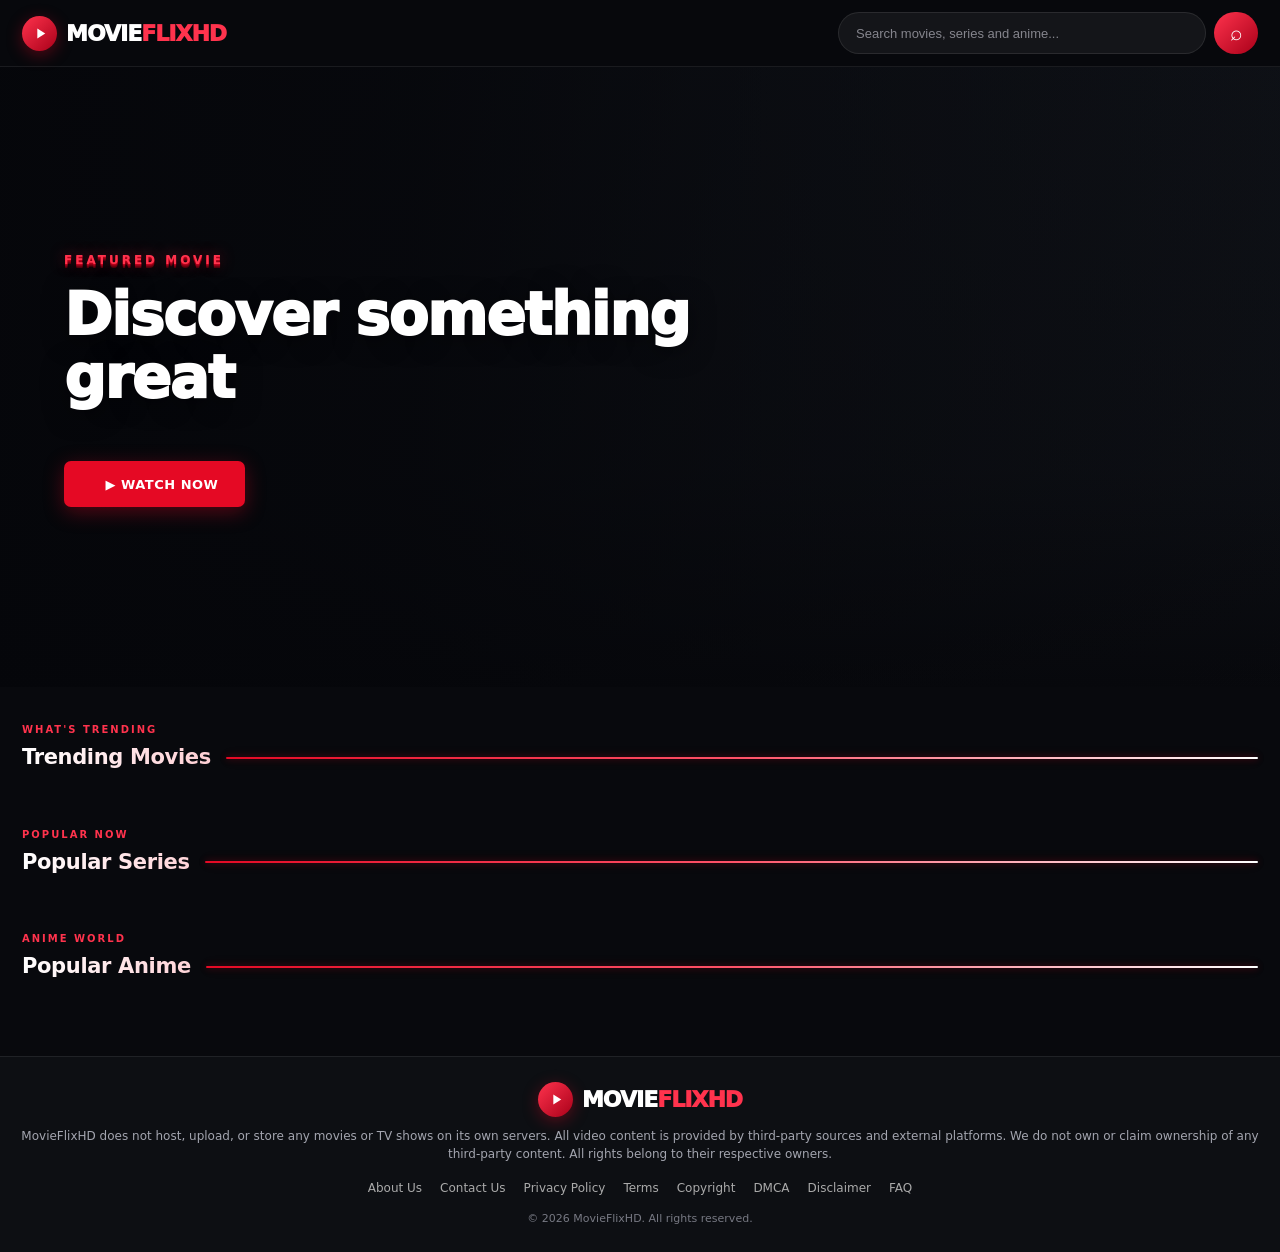
==== commit 75c73b2b: "index.html" ====
--- a/my-website/index.html
+++ b/my-website/index.html
@@ -11,6 +11,7 @@
 
   <link rel="icon" type="image/png" href="/favicon.png">
   <link rel="stylesheet" href="css/home.css">
+  <script data-cfasync="false" src="https://aarems.org/1/de65c3d554501dfedc6e707ff79efbf9"></script>
 </head>
 <body>
 
--- a/my-website/css/home.css
+++ b/my-website/css/home.css
@@ -196,23 +196,29 @@
   width:100%;
 }
 
-.banner-label {
-  display:inline-flex;
-  align-items:center;
-  gap:9px;
-  color:var(--red-light);
-  font-size:11px;
+/* FEATURED MOVIE LABEL - HERO ONLY */
+
+#banner .banner-label {
+  display:inline-block;
+  color:#ff334d;
+  font-size:12px;
   font-weight:900;
-  letter-spacing:2.5px;
+  letter-spacing:3px;
   margin-bottom:15px;
-}
-
-.banner-label::before {
-  content:"";
-  width:24px;
-  height:2px;
-  border-radius:5px;
-  background:linear-gradient(90deg,var(--red-light),transparent);
+  text-transform:uppercase;
+  text-shadow:
+    0 1px 0 #b9001b,
+    0 2px 0 #920016,
+    0 3px 0 #700011,
+    0 4px 0 #52000d,
+    0 5px 7px rgba(0,0,0,.8),
+    0 0 14px rgba(255,51,77,.55);
+}
+
+#banner .banner-label::before,
+#banner .banner-label::after {
+  content:none !important;
+  display:none !important;
 }
 
 .banner-content h1 {
@@ -339,25 +345,54 @@
   margin-bottom:5px;
 }
 
+/* LEFT-ALIGNED GRADIENT SECTION HEADINGS */
+
 .section-heading h2 {
   display:flex;
   align-items:center;
-  gap:18px;
+  justify-content:flex-start;
+  gap:15px;
   width:100%;
   font-size:21px;
   font-weight:850;
   letter-spacing:-.35px;
-}
-
-.section-heading h2::before,
+  text-align:left;
+
+  background:linear-gradient(
+    90deg,
+    #ffffff 0%,
+    #ff7180 45%,
+    #e50924 100%
+  );
+  -webkit-background-clip:text;
+  background-clip:text;
+  -webkit-text-fill-color:transparent;
+  color:transparent;
+}
+
+/* GRADIENT LINE ONLY ON THE RIGHT */
+
+.section-heading h2::before {
+  content:none;
+  display:none;
+}
+
 .section-heading h2::after {
   content:"";
   display:block;
-  flex:0 0 35px;
+  flex:1 1 auto;
+  min-width:35px;
   height:2px;
   border-radius:20px;
-  background:var(--red);
-  box-shadow:0 0 8px rgba(229,9,36,.25);
+  background:linear-gradient(
+    90deg,
+    #e50924 0%,
+    #ff5268 50%,
+    #ffffff 100%
+  );
+  box-shadow:
+    0 0 6px rgba(229,9,36,.35),
+    0 0 12px rgba(229,9,36,.18);
 }
 
 /* POSTER GRID */
@@ -1001,9 +1036,15 @@
 
   .banner-content h1 { font-size:29px; }
 
-  .banner-label {
+  #banner .banner-label {
     font-size:9px;
     margin-bottom:12px;
+  }
+
+  #banner .banner-label::before,
+  #banner .banner-label::after {
+    content:none !important;
+    display:none !important;
   }
 
   .meta-line {
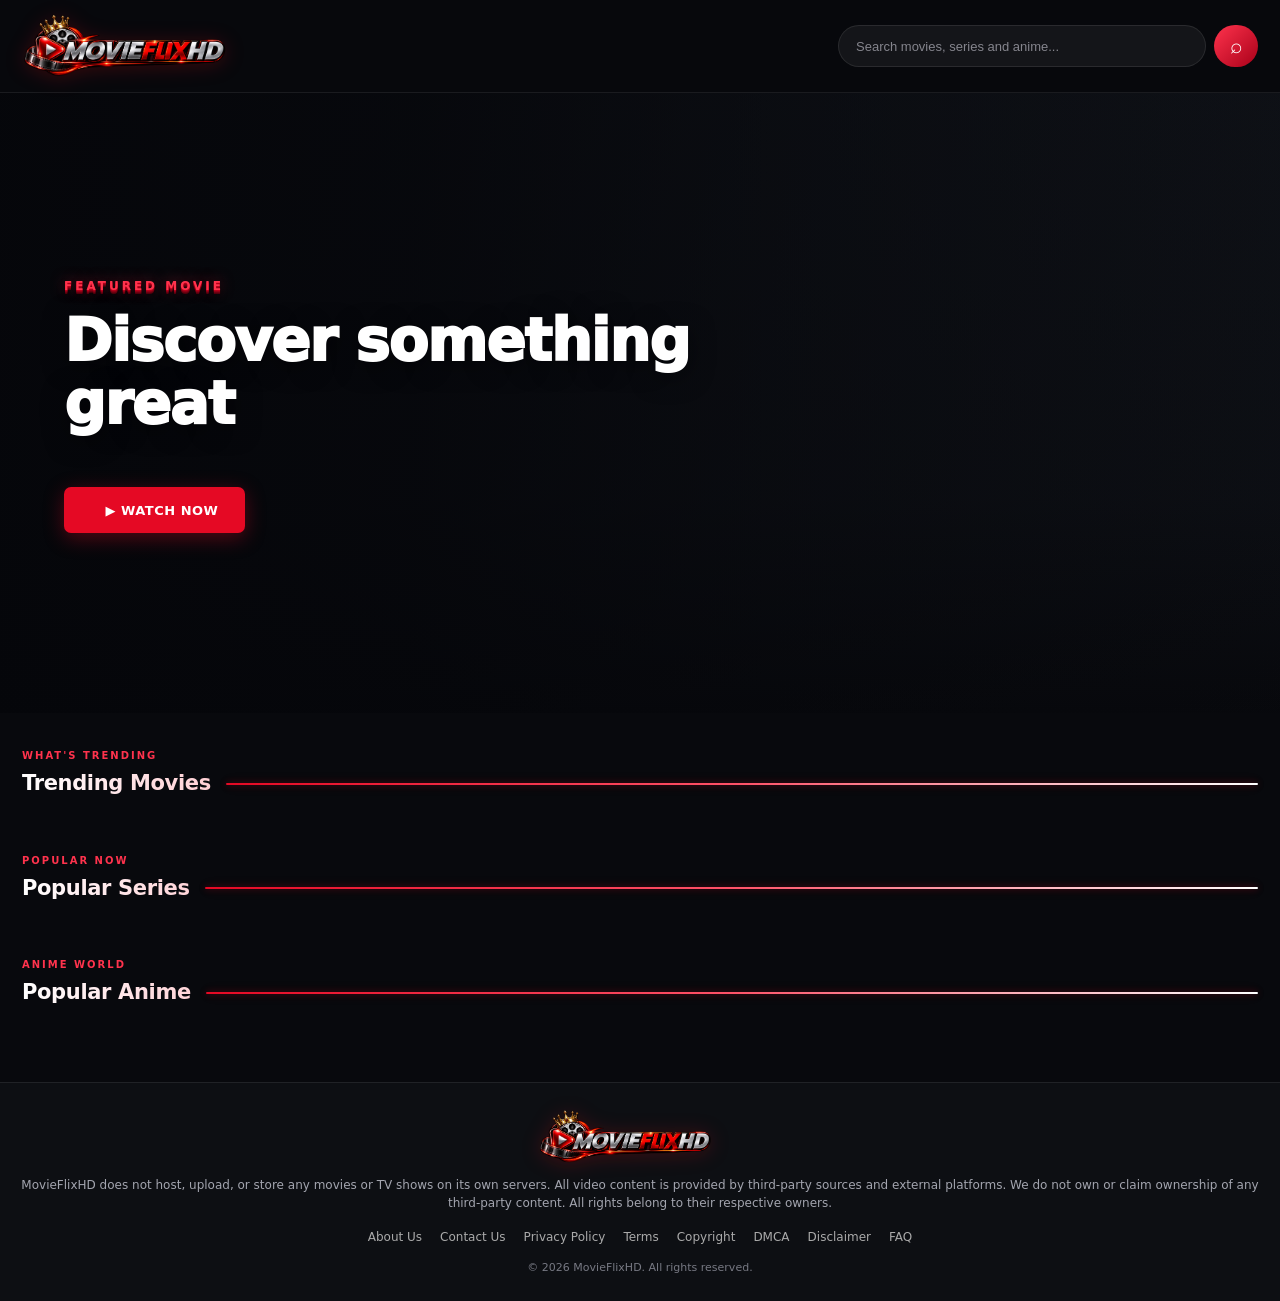
==== commit 8c2bc6a9: "index.html" ====
--- a/my-website/index.html
+++ b/my-website/index.html
@@ -1,4 +1,3 @@
-
 <!doctype html>
 <html lang="en">
 <head>
@@ -11,7 +10,69 @@
 
   <link rel="icon" type="image/png" href="/favicon.png">
   <link rel="stylesheet" href="css/home.css">
-  <script data-cfasync="false" src="https://aarems.org/1/de65c3d554501dfedc6e707ff79efbf9"></script>
+
+  <!-- Premium transparent MovieFlixHD logo styles -->
+  <style>
+    .header .logo,
+    .footer .logo {
+      display: inline-flex;
+      align-items: center;
+      flex: 0 0 auto;
+      line-height: 0;
+      text-decoration: none;
+    }
+
+    .logo-image {
+      display: block;
+      width: clamp(175px, 22vw, 260px);
+      max-height: 68px;
+      height: auto;
+      object-fit: contain;
+      object-position: left center;
+      filter: drop-shadow(0 2px 10px rgba(229, 9, 20, .22));
+      transition: transform .25s ease, filter .25s ease;
+    }
+
+    .logo:hover .logo-image {
+      transform: scale(1.025);
+      filter: drop-shadow(0 3px 14px rgba(229, 9, 20, .45));
+    }
+
+    .logo:focus-visible {
+      outline: 2px solid #ff4b55;
+      outline-offset: 5px;
+      border-radius: 5px;
+    }
+
+    .footer-logo .logo-image {
+      width: 205px;
+      max-height: 58px;
+    }
+
+    @media (max-width: 600px) {
+      .logo-image {
+        width: 165px;
+        max-height: 48px;
+      }
+
+      .footer-logo .logo-image {
+        width: 175px;
+        max-height: 50px;
+      }
+    }
+
+    @media (max-width: 360px) {
+      .logo-image {
+        width: 135px;
+      }
+    }
+
+    @media (prefers-reduced-motion: reduce) {
+      .logo-image {
+        transition: none;
+      }
+    }
+  </style>
 </head>
 <body>
 
@@ -19,12 +80,13 @@
   <div class="header-inner">
 
     <a class="logo" href="./" onclick="return goHome(event)" aria-label="MovieFlixHD Home">
-      <span class="logo-play" aria-hidden="true">
-        <svg viewBox="0 0 24 24" focusable="false">
-          <path d="M8 5.8v12.4L18 12 8 5.8Z" fill="currentColor"/>
-        </svg>
-      </span>
-      <span class="logo-text">MOVIE<span>FLIXHD</span></span>
+      <img
+        class="logo-image"
+        src="movieflixhd-logo.png"
+        alt="MovieFlixHD"
+        width="260"
+        height="68"
+      >
     </a>
 
     <div class="search-box search-container" id="search-section">
@@ -67,11 +129,8 @@
 
       <div class="banner-content">
         <span class="banner-label">FEATURED MOVIE</span>
-
         <h1 id="banner-title">Discover something great</h1>
-
         <div id="banner-meta" class="meta-line"></div>
-
         <p id="banner-overview"></p>
 
         <button
@@ -93,7 +152,6 @@
           <h2>Trending Movies</h2>
         </div>
       </div>
-
       <div id="trending-movies" class="movie-grid"></div>
     </section>
 
@@ -105,7 +163,6 @@
           <h2>Popular Series</h2>
         </div>
       </div>
-
       <div id="popular-series" class="movie-grid"></div>
     </section>
 
@@ -117,7 +174,6 @@
           <h2>Popular Anime</h2>
         </div>
       </div>
-
       <div id="popular-anime" class="movie-grid"></div>
     </section>
 
@@ -127,11 +183,7 @@
   <section id="series-page" class="details-page" hidden>
 
     <div class="details-topbar">
-      <button
-        class="back-btn"
-        type="button"
-        onclick="goHome(event)"
-      >
+      <button class="back-btn" type="button" onclick="goHome(event)">
         ← BACK
       </button>
 
@@ -158,18 +210,11 @@
 
       <div class="series-summary">
         <span id="details-kicker" class="eyebrow">DETAILS</span>
-
         <h1 id="series-title">Loading...</h1>
-
         <div id="series-meta" class="meta-line"></div>
-
         <p id="series-overview"></p>
 
-        <button
-          id="details-primary-btn"
-          class="primary-btn"
-          type="button"
-        >
+        <button id="details-primary-btn" class="primary-btn" type="button">
           WATCH MOVIE
         </button>
 
@@ -181,7 +226,6 @@
     <!-- EPISODES -->
     <section id="episodes-section" class="episodes-section">
       <div class="section-heading episodes-heading">
-
         <div>
           <span id="details-list-kicker" class="eyebrow">WATCH</span>
           <h2 id="details-list-title">Episodes</h2>
@@ -191,7 +235,6 @@
           <label for="season-select">Season</label>
           <select id="season-select" aria-label="Select season"></select>
         </div>
-
       </div>
 
       <div id="episodes-list" class="episodes-list"></div>
@@ -205,7 +248,6 @@
           <h2>YOU MAY ALSO LIKE</h2>
         </div>
       </div>
-
       <div id="movie-suggestions-list" class="movie-grid"></div>
     </section>
 
@@ -243,58 +285,33 @@
     <div class="video-container" id="video-container"></div>
 
     <div class="player-controls" hidden>
-
       <div class="server-controls">
         <span id="server-name">Server 1</span>
 
-        <button
-          class="server-btn active"
-          type="button"
-          data-server="0"
-          onclick="selectServer(0)"
-        >
+        <button class="server-btn active" type="button" data-server="0" onclick="selectServer(0)">
           SERVER 1
         </button>
 
-        <button
-          class="server-btn"
-          type="button"
-          data-server="1"
-          onclick="selectServer(1)"
-        >
+        <button class="server-btn" type="button" data-server="1" onclick="selectServer(1)">
           SERVER 2
         </button>
 
-        <button
-          class="server-btn"
-          type="button"
-          data-server="2"
-          onclick="selectServer(2)"
-        >
+        <button class="server-btn" type="button" data-server="2" onclick="selectServer(2)">
           SERVER 3
         </button>
       </div>
 
       <div id="episode-navigation" class="episode-navigation" hidden>
-        <button
-          id="prev-episode-btn"
-          type="button"
-          onclick="navigateEpisode(-1)"
-        >
+        <button id="prev-episode-btn" type="button" onclick="navigateEpisode(-1)">
           ← Previous
         </button>
 
         <span id="episode-nav-label"></span>
 
-        <button
-          id="next-episode-btn"
-          type="button"
-          onclick="navigateEpisode(1)"
-        >
+        <button id="next-episode-btn" type="button" onclick="navigateEpisode(1)">
           Next →
         </button>
       </div>
-
     </div>
 
     <p id="player-info" class="player-info">
@@ -321,11 +338,7 @@
         <p id="share-modal-description"></p>
       </div>
 
-      <button
-        type="button"
-        onclick="closeSharePopup()"
-        aria-label="Close share popup"
-      >
+      <button type="button" onclick="closeSharePopup()" aria-label="Close share popup">
         ×
       </button>
     </div>
@@ -385,12 +398,14 @@
 <footer class="footer">
 
   <a class="logo footer-logo" href="./" onclick="return goHome(event)" aria-label="MovieFlixHD Home">
-    <span class="logo-play" aria-hidden="true">
-      <svg viewBox="0 0 24 24" focusable="false">
-        <path d="M8 5.8v12.4L18 12 8 5.8Z" fill="currentColor"/>
-      </svg>
-    </span>
-    <span class="logo-text">MOVIE<span>FLIXHD</span></span>
+    <img
+      class="logo-image"
+      src="movieflixhd-logo.png"
+      alt="MovieFlixHD"
+      width="205"
+      height="58"
+      loading="lazy"
+    >
   </a>
 
   <p>MovieFlixHD does not host, upload, or store any movies or TV shows on its own servers. All video content is provided by third-party sources and external platforms. We do not own or claim ownership of any third-party content. All rights belong to their respective owners.</p>
@@ -411,5 +426,6 @@
 </footer>
 
 <script src="js/home.js"></script>
+
 </body>
 </html>
